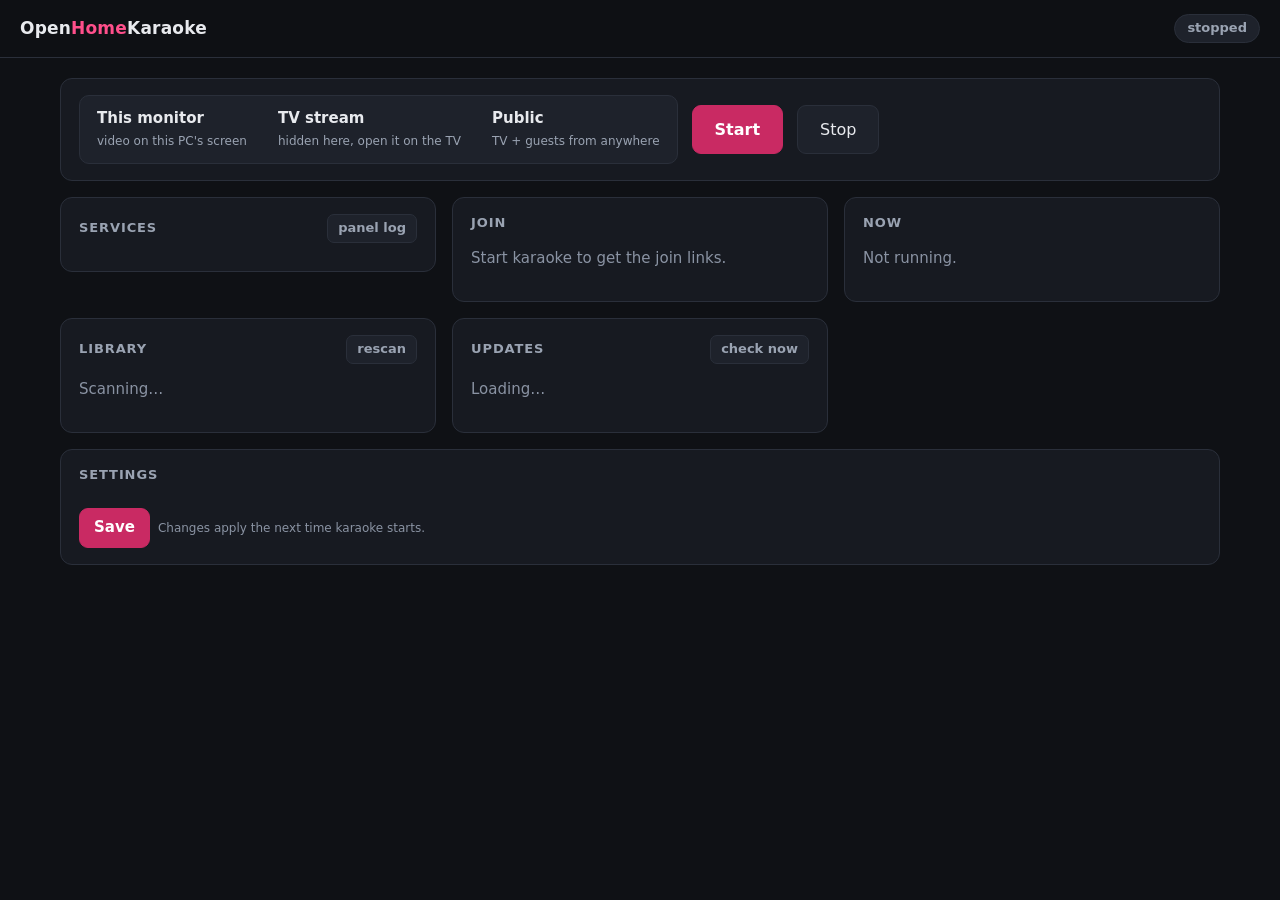
==== panel/static/index.html @ b1bbb581 "feat(panel): admin panel to start, stop and check on the karaoke A small web panel (panel/, :12345) " ====
<!doctype html>
<html lang="en">
<head>
<meta charset="utf-8">
<meta name="viewport" content="width=device-width, initial-scale=1">
<title>Karaoke Panel</title>
<style>
:root {
	--bg: #0f1115; --panel: #171a21; --panel-2: #1e222b; --line: #2a2f3a;
	--text: #e8eaee; --dim: #9aa3b2; --faint: #8a93a3;
	--accent: #ff4f8b; --accent-strong: #c92a63; --accent-2: #ffb547;
	--ok: #3ecf8e; --warn: #f5b942; --bad: #ff5d5d; --idle: #5b6472;
	--radius: 12px;
	color-scheme: dark;
}
* { box-sizing: border-box; }
html, body { margin: 0; background: var(--bg); color: var(--text);
	font: 15px/1.45 system-ui, -apple-system, "Segoe UI", Roboto, sans-serif; }
button, input, select { font: inherit; color: inherit; }
a { color: var(--accent-2); }

header { position: sticky; top: 0; z-index: 5; display: flex; align-items: center; gap: 16px;
	padding: 14px 20px; background: rgba(15,17,21,.92); backdrop-filter: blur(8px);
	border-bottom: 1px solid var(--line); flex-wrap: wrap; }
.brand { font-weight: 700; letter-spacing: .2px; font-size: 17px; }
.brand span { color: var(--accent); }
.host { color: var(--faint); font-size: 13px; }
.spacer { flex: 1; }
.mode-pill { padding: 4px 12px; border-radius: 999px; font-size: 13px; font-weight: 600;
	background: var(--panel-2); border: 1px solid var(--line); color: var(--dim); }
.mode-pill.on { color: #0f1115; background: var(--ok); border-color: var(--ok); }

main { max-width: 1200px; margin: 0 auto; padding: 20px; display: grid; gap: 16px;
	grid-template-columns: repeat(auto-fit, minmax(340px, 1fr)); align-items: start; }
.card { background: var(--panel); border: 1px solid var(--line); border-radius: var(--radius);
	padding: 16px 18px; min-width: 0; }
.card h2 { margin: 0 0 12px; font-size: 13px; text-transform: uppercase; letter-spacing: .9px;
	color: var(--dim); font-weight: 600; display: flex; align-items: center; gap: 8px; }
.card h2 .act { margin-left: auto; }
.wide { grid-column: 1 / -1; }

/* control strip */
.control { display: flex; gap: 14px; align-items: center; flex-wrap: wrap; }
.modes { display: inline-flex; background: var(--panel-2); border: 1px solid var(--line);
	border-radius: 10px; padding: 3px; gap: 3px; flex-wrap: wrap; }
.modes button { border: 0; background: transparent; padding: 9px 14px; border-radius: 8px;
	cursor: pointer; color: var(--dim); text-align: left; }
.modes button b { display: block; color: var(--text); font-weight: 600; }
.modes button small { font-size: 12px; }
.modes button.sel { background: var(--bg); box-shadow: inset 0 0 0 1px var(--accent); }
.modes button.sel b { color: var(--accent); }
.btn { border: 1px solid var(--line); background: var(--panel-2); padding: 8px 14px;
	border-radius: 9px; cursor: pointer; white-space: nowrap; }
.btn:hover { border-color: var(--faint); }
.btn:disabled { opacity: .45; cursor: default; }
.btn.primary { background: var(--accent-strong); border-color: var(--accent-strong); color: #fff; font-weight: 600; }
.btn.danger { color: var(--bad); }
.btn.small { padding: 4px 10px; font-size: 13px; border-radius: 7px; }
.big { padding: 12px 22px; font-size: 16px; }
.msg { margin-top: 12px; padding: 10px 12px; border-radius: 9px; font-size: 14px; display: none; }
.msg.show { display: block; }
.msg.err { background: rgba(255,93,93,.1); border: 1px solid rgba(255,93,93,.35); color: #ffb3b3; }
.msg.info { background: rgba(245,185,66,.08); border: 1px solid rgba(245,185,66,.3); color: #f7d898; }

/* services */
.svc { display: grid; grid-template-columns: 12px 1fr auto; gap: 4px 12px; align-items: center;
	padding: 10px 0; border-top: 1px solid var(--line); }
.svc:first-of-type { border-top: 0; padding-top: 2px; }
.dot { width: 10px; height: 10px; border-radius: 50%; background: var(--idle); }
.dot.ok { background: var(--ok); box-shadow: 0 0 0 3px rgba(62,207,142,.15); }
.dot.starting, .dot.stopping { background: var(--warn); animation: pulse 1.2s infinite; }
.dot.degraded { background: var(--warn); }
.dot.failed { background: var(--bad); }
@keyframes pulse { 50% { opacity: .35; } }
.svc .name { font-weight: 600; }
.svc .meta { grid-column: 2 / 4; color: var(--dim); font-size: 13px; }
.svc .err { grid-column: 2 / 4; color: #ffb3b3; font: 12px/1.4 ui-monospace, monospace;
	background: rgba(255,93,93,.07); padding: 6px 8px; border-radius: 6px; overflow-wrap: anywhere; }
.svc .btns { display: flex; gap: 6px; }

/* join */
.join { display: grid; grid-template-columns: repeat(auto-fill, minmax(150px, 1fr)); gap: 12px; }
.join .tile { background: var(--panel-2); border: 1px solid var(--line); border-radius: 10px;
	padding: 10px; text-align: center; }
.join img { width: 100%; max-width: 160px; background: #fff; border-radius: 6px; display: block; margin: 0 auto 8px; }
.join .lbl { font-size: 13px; color: var(--dim); }
.join .url { font: 12px ui-monospace, monospace; overflow-wrap: anywhere; }
.links { margin-top: 10px; font-size: 13px; color: var(--dim); }
.links div { overflow-wrap: anywhere; }

/* activity */
.np-title { font-size: 18px; font-weight: 600; overflow-wrap: anywhere; }
.np-user { color: var(--dim); font-size: 13px; }
.bar { height: 6px; background: var(--panel-2); border-radius: 3px; margin: 10px 0 4px; overflow: hidden; }
.bar i { display: block; height: 100%; background: linear-gradient(90deg, var(--accent), var(--accent-2)); }
.times { display: flex; justify-content: space-between; color: var(--faint); font-size: 12px; }
.queue { margin: 12px 0 0; padding: 0; list-style: none; counter-reset: q; }
.queue li { padding: 6px 0; border-top: 1px solid var(--line); display: flex; gap: 10px; font-size: 14px; }
.queue li::before { counter-increment: q; content: counter(q); color: var(--faint); width: 1.4em; text-align: right; }
.queue li span { flex: 1; overflow-wrap: anywhere; }
.queue li em { color: var(--faint); font-style: normal; font-size: 13px; }
.kv { display: grid; grid-template-columns: auto 1fr; gap: 6px 14px; margin-top: 12px; font-size: 14px; }
.kv dt { color: var(--dim); }
.kv dd { margin: 0; overflow-wrap: anywhere; }
.empty { color: var(--faint); }

/* library + updates */
.stats { display: flex; gap: 10px; flex-wrap: wrap; margin-bottom: 12px; }
.stat { background: var(--panel-2); border: 1px solid var(--line); border-radius: 10px; padding: 8px 12px; min-width: 92px; }
.stat b { display: block; font-size: 20px; }
.stat small { color: var(--dim); font-size: 12px; }
.stat.warn b { color: var(--warn); }
.row { display: flex; gap: 8px; flex-wrap: wrap; align-items: center; }
.jobstate { font-size: 12px; color: var(--dim); }
.jobstate.running { color: var(--warn); }
.jobstate.failed { color: var(--bad); }
.jobstate.done { color: var(--ok); }
details { margin-top: 10px; }
summary { cursor: pointer; color: var(--dim); font-size: 14px; }
.filelist { max-height: 260px; overflow: auto; margin: 8px 0; font: 12px/1.5 ui-monospace, monospace;
	background: var(--bg); border: 1px solid var(--line); border-radius: 8px; padding: 8px; }
.filelist label { display: flex; gap: 8px; align-items: flex-start; padding: 2px 0; overflow-wrap: anywhere; }
.commits { font-size: 13px; margin: 6px 0 0; padding-left: 18px; color: var(--dim); }
.commits code { color: var(--accent-2); }

/* settings */
form.settings { display: grid; grid-template-columns: repeat(auto-fit, minmax(230px, 1fr)); gap: 12px 16px; }
form.settings label { display: flex; flex-direction: column; gap: 5px; font-size: 13px; color: var(--dim); }
form.settings input, form.settings select { background: var(--bg); border: 1px solid var(--line);
	border-radius: 8px; padding: 8px 10px; color: var(--text); min-width: 0; }
form.settings .check { flex-direction: row; align-items: center; gap: 8px; }
.hint { color: var(--faint); font-size: 12px; }

/* logs */
#logs { position: fixed; inset: auto 0 0 0; height: 55vh; background: #0b0d10; border-top: 1px solid var(--line);
	z-index: 20; display: none; flex-direction: column; }
#logs.open { display: flex; }
#logs header { position: static; background: transparent; }
#logs pre { flex: 1; margin: 0; padding: 12px 20px; overflow: auto; font: 12px/1.5 ui-monospace, monospace;
	color: #c9d1dc; white-space: pre-wrap; overflow-wrap: anywhere; }

@media (max-width: 520px) {
	main { padding: 12px; }
	header { padding: 12px; }
	.modes { width: 100%; }
	.modes button { flex: 1; }
}
</style>
</head>
<body>
<header>
	<div class="brand">Open<span>Home</span>Karaoke</div>
	<div class="host" id="host"></div>
	<div class="spacer"></div>
	<div class="mode-pill" id="modepill">stopped</div>
</header>

<main>
	<section class="card wide">
		<div class="control">
			<div class="modes" id="modes">
				<button data-mode="monitor"><b>This monitor</b><small>video on this PC's screen</small></button>
				<button data-mode="tv"><b>TV stream</b><small>hidden here, open it on the TV</small></button>
				<button data-mode="public"><b>Public</b><small>TV + guests from anywhere</small></button>
			</div>
			<button class="btn primary big" id="start">Start</button>
			<button class="btn big" id="stop">Stop</button>
		</div>
		<div class="msg" id="ctlmsg"></div>
	</section>

	<section class="card">
		<h2>Services <button class="btn small act" data-logs="panel">panel log</button></h2>
		<div id="services"></div>
	</section>

	<section class="card">
		<h2>Join</h2>
		<div id="join"><p class="empty">Start karaoke to get the join links.</p></div>
	</section>

	<section class="card">
		<h2>Now</h2>
		<div id="activity"><p class="empty">Not running.</p></div>
	</section>

	<section class="card">
		<h2>Library <button class="btn small act" id="librefresh">rescan</button></h2>
		<div id="library"><p class="empty">Scanning…</p></div>
	</section>

	<section class="card">
		<h2>Updates <button class="btn small act" id="fetch">check now</button></h2>
		<div id="updates"><p class="empty">Loading…</p></div>
	</section>

	<section class="card wide">
		<h2>Settings</h2>
		<form class="settings" id="settings" autocomplete="off"></form>
		<div class="row" style="margin-top:12px">
			<button class="btn primary" id="savesettings">Save</button>
			<span class="hint" id="settingshint">Changes apply the next time karaoke starts.</span>
		</div>
		<div class="msg" id="setmsg"></div>
	</section>
</main>

<div id="logs">
	<header><b id="logtitle">Log</b><div class="spacer"></div>
		<button class="btn small" id="logrefresh">refresh</button>
		<button class="btn small" id="logclose">close</button></header>
	<pre id="logtext"></pre>
</div>

<script>
'use strict';
const $ = (s) => document.querySelector(s);
function h(tag, attrs, ...kids) {
	const el = document.createElement(tag);
	for (const [k, v] of Object.entries(attrs || {})) {
		if (v == null || v === false) continue;
		if (k.startsWith('on')) el.addEventListener(k.slice(2), v);
		else if (k === 'class') el.className = v;
		else el.setAttribute(k, v === true ? '' : v);
	}
	for (const kid of kids.flat()) if (kid != null && kid !== false) el.append(kid instanceof Node ? kid : String(kid));
	return el;
}
const api = (url) => fetch(url).then(r => r.json());
const post = (url, data) => fetch(url, {
	method: 'POST', headers: {'Content-Type': 'application/json'}, body: JSON.stringify(data || {}),
}).then(async r => { const j = await r.json().catch(() => ({})); if (!r.ok && !j.error) j.error = `HTTP ${r.status}`; return j; });

function dur(s) {
	if (s == null) return '';
	s = Math.max(0, Math.round(s));
	const d = Math.floor(s / 86400), hh = Math.floor(s % 86400 / 3600), m = Math.floor(s % 3600 / 60);
	return d ? `${d}d ${hh}h` : hh ? `${hh}h ${m}m` : m ? `${m}m ${s % 60}s` : `${s}s`;
}
function clock(s) { s = Math.round(s || 0); return `${Math.floor(s / 60)}:${String(s % 60).padStart(2, '0')}`; }
function say(el, text, kind) { el.textContent = text || ''; el.className = 'msg' + (text ? ` show ${kind || 'err'}` : ''); }

let selMode = null, status = null;

// ---- control strip --------------------------------------------------------------------
document.querySelectorAll('#modes button').forEach(b => b.addEventListener('click', () => {
	selMode = b.dataset.mode; paintModes();
}));
function paintModes() {
	document.querySelectorAll('#modes button').forEach(b => b.classList.toggle('sel', b.dataset.mode === selMode));
	const running = status && status.mode;
	$('#start').textContent = !running ? 'Start' : running === selMode ? 'Restart' : 'Switch';
}
$('#start').addEventListener('click', async () => {
	$('#start').disabled = true;
	say($('#ctlmsg'), status && status.mode && status.mode !== selMode ? 'Switching mode: the app restarts…' : 'Starting…', 'info');
	const r = status && status.mode === selMode ? await restartAll() : await post('/api/start', {mode: selMode});
	say($('#ctlmsg'), r.error);
	$('#start').disabled = false;
	tick();
});
async function restartAll() {
	for (const k of Object.keys(status.services))
		if (!['stopped', 'failed'].includes(status.services[k].health)) await post('/api/restart', {service: k});
	return {ok: true};
}
$('#stop').addEventListener('click', async () => {
	const r = await post('/api/stop'); say($('#ctlmsg'), r.error); tick();
});

// ---- status ---------------------------------------------------------------------------
function paintServices(svc) {
	const box = $('#services'); box.replaceChildren();
	for (const [key, s] of Object.entries(svc)) {
		const meta = [s.health, s.note, s.uptime != null && s.health === 'ok' ? `up ${dur(s.uptime)}` : null,
		              s.restarts ? `${s.restarts} restart${s.restarts > 1 ? 's' : ''}` : null].filter(Boolean).join(' · ');
		box.append(h('div', {class: 'svc'},
			h('span', {class: `dot ${s.health}`}),
			h('span', {class: 'name'}, s.label),
			h('span', {class: 'btns'},
				s.health !== 'stopped' ? h('button', {class: 'btn small', onclick: async () => {
					const r = await post('/api/restart', {service: key}); say($('#ctlmsg'), r.error); tick();
				}}, 'restart') : null,
				h('button', {class: 'btn small', 'data-logs': key}, 'log')),
			h('span', {class: 'meta'}, meta),
			s.error ? h('span', {class: 'err'}, s.error) : null));
	}
}

function paintJoin(join) {
	const box = $('#join');
	if (!join.length) { box.replaceChildren(h('p', {class: 'empty'}, 'Start karaoke to get the join links.')); return; }
	const key = JSON.stringify(join);
	if (box.dataset.key === key) return;            // don't reload QR images every tick
	box.dataset.key = key;
	box.replaceChildren(
		h('div', {class: 'join'}, join.filter(j => j.qr).map(j => h('div', {class: 'tile'},
			h('img', {src: '/api/qr?data=' + encodeURIComponent(j.url), alt: ''}),
			h('div', {class: 'lbl'}, j.label), h('div', {class: 'url'}, h('a', {href: j.url, target: '_blank', rel: 'noreferrer'}, j.url))))),
		h('div', {class: 'links'}, join.filter(j => !j.qr).map(j =>
			h('div', {}, `${j.label}: `, h('a', {href: j.url, target: '_blank', rel: 'noreferrer'}, j.url)))));
}

function paintActivity(act) {
	const box = $('#activity'), a = act.app, g = act.gpu;
	if (!a && !g) { box.replaceChildren(h('p', {class: 'empty'}, 'Not running.')); return; }
	const kids = [];
	if (a && a.now_playing) {
		const pct = a.length ? Math.min(100, 100 * (a.position || 0) / a.length) : 0;
		kids.push(h('div', {class: 'np-title'}, a.now_playing),
			h('div', {class: 'np-user'}, `sung by ${a.now_playing_user || '?'}${a.is_paused ? ' · paused' : ''}`),
			h('div', {class: 'bar'}, h('i', {style: `width:${pct}%`})),
			h('div', {class: 'times'}, h('span', {}, clock(a.position)), h('span', {}, clock(a.length))));
	} else if (a) {
		kids.push(h('div', {class: 'np-title empty'}, 'Nothing playing'));
	}
	if (a && a.queue.length)
		kids.push(h('ol', {class: 'queue'}, a.queue.slice(0, 8).map(q => h('li', {}, h('span', {}, q.title), h('em', {}, q.user)))),
			a.queue.length > 8 ? h('div', {class: 'hint'}, `+${a.queue.length - 8} more`) : null);
	const kv = [];
	if (a) kv.push(['Library', `${a.songs} songs`], ['Queue', `${a.queue.length} waiting`]);
	if (a && a.downloading) kv.push(['Downloading', `${a.downloading}`]);
	if (a && a.vocal_split_pending) kv.push(['Vocal splits queued', `${a.vocal_split_pending}`]);
	if (g) {
		const w = g.activity;
		kv.push(['GPU', [w.split && `splitting ${w.split}`, w.karaoke && `building color-wipe for ${w.karaoke}`,
			w.karaoke_waiting && `${w.karaoke_waiting} more queued`, w.asr_running && 'voice search'].filter(Boolean).join(' · ') || 'idle']);
		kv.push(['Model', `Whisper ${g.model} on ${g.device}${g.gpu_mem_mb != null ? ` · ${(g.gpu_mem_mb / 1000).toFixed(1)} GB` : ''}`]);
	}
	kids.push(h('dl', {class: 'kv'}, kv.map(([k, v]) => [h('dt', {}, k), h('dd', {}, v)])));
	box.replaceChildren(...kids);
}

const jobBtns = {};
function paintJobs(jobs) {
	for (const [name, j] of Object.entries(jobs)) {
		const el = document.getElementById('job-' + name);
		if (!el) continue;
		el.className = 'jobstate ' + j.state;
		el.textContent = {idle: '', running: 'running…', done: 'done', failed: 'failed'}[j.state];
		const b = jobBtns[name]; if (b) b.disabled = j.state === 'running';
		if (j.state !== el.dataset.prev && el.dataset.prev === 'running') { loadLibrary(); loadUpdates(); }
		el.dataset.prev = j.state;
	}
}

async function tick() {
	try { status = await api('/api/status'); } catch (e) { return; }
	$('#host').textContent = status.host;
	const pill = $('#modepill');
	pill.textContent = status.mode ? {monitor: 'on this monitor', tv: 'streaming to TV', public: 'public'}[status.mode] : 'stopped';
	pill.classList.toggle('on', !!status.mode);
	if (selMode == null) selMode = status.mode || status.last_mode;
	paintModes();
	$('#stop').disabled = !status.mode && Object.values(status.services).every(s => s.health === 'stopped');
	if (status.legacy_session) say($('#ctlmsg'), "start-karaoke.sh is running (tmux session 'OHK'). Stop it before starting from here: tmux kill-session -t OHK", 'info');
	paintServices(status.services); paintJoin(status.join); paintActivity(status.activity); paintJobs(status.jobs);
}

// ---- library --------------------------------------------------------------------------
function jobButton(name, label) {
	const b = h('button', {class: 'btn small', onclick: async () => {
		b.disabled = true;
		const r = await post('/api/jobs/' + name);
		if (r.error) alertIn($('#library'), r.error); tick();
	}}, label);
	jobBtns[name] = b;
	return [b, h('span', {class: 'jobstate', id: 'job-' + name}), h('button', {class: 'btn small', 'data-logs': 'job:' + name}, 'log')];
}
function alertIn(box, text) { const m = h('div', {class: 'msg show err'}, text); box.append(m); setTimeout(() => m.remove(), 8000); }

async function loadLibrary() {
	const L = await api('/api/library'), box = $('#library');
	if (L.error) { box.replaceChildren(h('p', {class: 'empty'}, L.error)); return; }
	const stat = (n, label, warn) => h('div', {class: 'stat' + (warn && n ? ' warn' : '')}, h('b', {}, n), h('small', {}, label));
	const kids = [h('div', {class: 'stats'},
		stat(L.songs, 'songs'), stat(L.missing_stems.length, 'no vocal stems', 1),
		stat(L.missing_colorwipe.length, 'no color-wipe', 1), stat(L.cleanable.length, `leftovers · ${L.size_mb} MB`, 1))];
	kids.push(h('div', {class: 'row'}, jobButton('presplit', 'Pre-split vocals')),
		h('div', {class: 'row', style: 'margin-top:8px'}, jobButton('gen-missing', 'Generate missing color-wipes')));
	if (L.cleanable.length) {
		const boxes = L.cleanable.map(f => h('input', {type: 'checkbox', checked: true, value: f}));
		kids.push(h('details', {open: true}, h('summary', {}, `Clean up ${L.cleanable.length} leftovers (moved to a trash folder, not deleted)`),
			h('div', {class: 'filelist'}, L.cleanable.map((f, i) => h('label', {}, boxes[i],
				h('span', {}, f, L.orphans.includes(f) ? ' — its song is gone' : ' — unfinished download')))),
			L.skipped_recent.length ? h('div', {class: 'hint'}, `${L.skipped_recent.length} recent partial files skipped (a download may still own them).`) : null,
			h('button', {class: 'btn danger small', onclick: async () => {
				const files = boxes.filter(b => b.checked).map(b => b.value);
				if (!files.length) return;
				const r = await post('/api/library/cleanup', {files});
				alertIn(box, r.error || `Moved ${r.moved.length} files to ${r.trash}`);
				setTimeout(loadLibrary, 300);
			}}, 'Move selected to trash')));
	}
	const notes = [];
	if (L.duplicates.length) notes.push(h('details', {}, h('summary', {}, `${L.duplicates.length} songs downloaded twice (.mp4 + .webm)`),
		h('div', {class: 'filelist'}, L.duplicates.map(d => h('div', {}, d.join('  |  '))))));
	if (L.hidden.length) notes.push(h('details', {}, h('summary', {}, `${L.hidden.length} song hidden from the app (name starts with ".")`),
		h('div', {class: 'filelist'}, L.hidden.map(f => h('div', {}, f)))));
	if (L.missing_stems.length) notes.push(h('details', {}, h('summary', {}, 'Songs without vocal stems'),
		h('div', {class: 'filelist'}, L.missing_stems.map(f => h('div', {}, f)))));
	kids.push(...notes);
	box.replaceChildren(...kids);
	if (status) paintJobs(status.jobs);
}
$('#librefresh').addEventListener('click', loadLibrary);

// ---- updates --------------------------------------------------------------------------
function paintUpdates(U) {
	const y = U.ytdlp, g = U.git, box = $('#updates');
	const commits = (list) => h('ul', {class: 'commits'}, list.slice(0, 8).map(c => h('li', {}, h('code', {}, c.sha), ' ', c.subject)));
	const kids = [h('dl', {class: 'kv'},
		h('dt', {}, 'yt-dlp'), h('dd', {}, `${y.version || 'missing'}${y.solver ? ` · solver ${y.solver}` : ' · NO challenge solver'}`),
		h('dt', {}, 'deno'), h('dd', {}, y.deno ? 'installed' : 'MISSING — YouTube downloads will fail'),
		h('dt', {}, 'Auto-update'), h('dd', {}, y.last_auto_update ? `last ran ${y.last_auto_update} (daily, when the app starts)` : 'never ran'))];
	kids.push(h('div', {class: 'row', style: 'margin-top:10px'}, jobButton('ytdlp-update', 'Update yt-dlp now')));
	kids.push(h('dl', {class: 'kv'},
		h('dt', {}, 'Code'), h('dd', {}, `${g.branch} · ${g.head}${g.dirty ? ' · uncommitted changes' : ''}`),
		h('dt', {}, 'Checked'), h('dd', {}, g.last_fetch ? new Date(g.last_fetch * 1000).toLocaleString() : 'never')));
	if (g.incoming.length) kids.push(h('p', {}, `${g.incoming.length} new on ${g.fork_branch}:`), commits(g.incoming),
		h('button', {class: 'btn small primary', onclick: async () => {
			const r = await post('/api/updates/pull'); alertIn(box, r.error || 'Updated. Restart karaoke to run the new code.'); loadUpdates();
		}}, 'Update code (fast-forward)'));
	else if (g.fork_branch) kids.push(h('p', {class: 'hint'}, `Up to date with ${g.fork_branch}.`));
	else kids.push(h('p', {class: 'hint'}, `Branch ${g.branch} is not on your fork, so there is nothing to pull.`));
	if (g.upstream_new.length) kids.push(h('p', {}, `${g.upstream_new.length} new upstream commits (merge these by hand):`), commits(g.upstream_new));
	box.replaceChildren(...kids);
	if (status) paintJobs(status.jobs);
}
async function loadUpdates() { paintUpdates(await api('/api/updates')); }
$('#fetch').addEventListener('click', async () => {
	$('#fetch').disabled = true; $('#fetch').textContent = 'checking…';
	paintUpdates(await post('/api/updates/fetch'));
	$('#fetch').disabled = false; $('#fetch').textContent = 'check now';
});

// ---- settings -------------------------------------------------------------------------
const FIELDS = [
	['whisper_model', 'Whisper model (voice search + lyrics alignment)', 'select'],
	['song_dir', 'Song folder', 'text'],
	['tv_quality', 'TV quality, QP 20-34 (blank = 28; higher = lighter)', 'number'],
	['tv_scale', 'TV height in px (blank = 720)', 'number'],
	['public_url', 'Public phone URL', 'text'],
	['public_tv_url', 'Public TV URL', 'text'],
	['cf_config', 'Cloudflare tunnel config', 'text'],
	['asr_port', 'Voice/GPU server port', 'number'],
];
async function loadSettings() {
	const S = await api('/api/settings'), form = $('#settings');
	form.replaceChildren(...FIELDS.map(([k, label, type]) => h('label', {}, label,
		type === 'select'
			? h('select', {name: k}, S.whisper_models.map(m => h('option', {value: m, selected: m === S[k]}, m)))
			: h('input', {name: k, type, value: S[k] ?? ''}))),
		h('label', {}, `Admin password (${S.admin_password_set ? 'set; leave blank to keep' : 'not set: required for Public'})`,
			h('input', {name: 'admin_password', type: 'password', placeholder: S.admin_password_set ? '••••••' : ''})),
		S.admin_password_set ? h('label', {class: 'check'}, h('input', {type: 'checkbox', name: 'admin_password_clear'}), 'Remove the admin password') : null);
}
$('#savesettings').addEventListener('click', async () => {
	const data = {};
	for (const el of $('#settings').elements) data[el.name] = el.type === 'checkbox' ? el.checked : el.value;
	if (!data.admin_password) delete data.admin_password;
	const r = await post('/api/settings', data);
	say($('#setmsg'), r.error || (status && status.mode ? 'Saved. Restart karaoke to apply.' : 'Saved.'), r.error ? 'err' : 'info');
	if (!r.error) loadSettings();
});

// ---- logs -----------------------------------------------------------------------------
let logUnit = null;
async function showLog(unit) {
	logUnit = unit;
	const r = await api('/api/logs?unit=' + encodeURIComponent(unit));
	$('#logtitle').textContent = r.unit;
	const pre = $('#logtext'); pre.textContent = r.text || '(empty)';
	$('#logs').classList.add('open'); pre.scrollTop = pre.scrollHeight;
}
document.addEventListener('click', (e) => { const b = e.target.closest('[data-logs]'); if (b) showLog(b.dataset.logs); });
$('#logclose').addEventListener('click', () => $('#logs').classList.remove('open'));
$('#logrefresh').addEventListener('click', () => logUnit && showLog(logUnit));

tick(); setInterval(tick, 2000);
loadLibrary(); loadUpdates(); loadSettings();
</script>
</body>
</html>
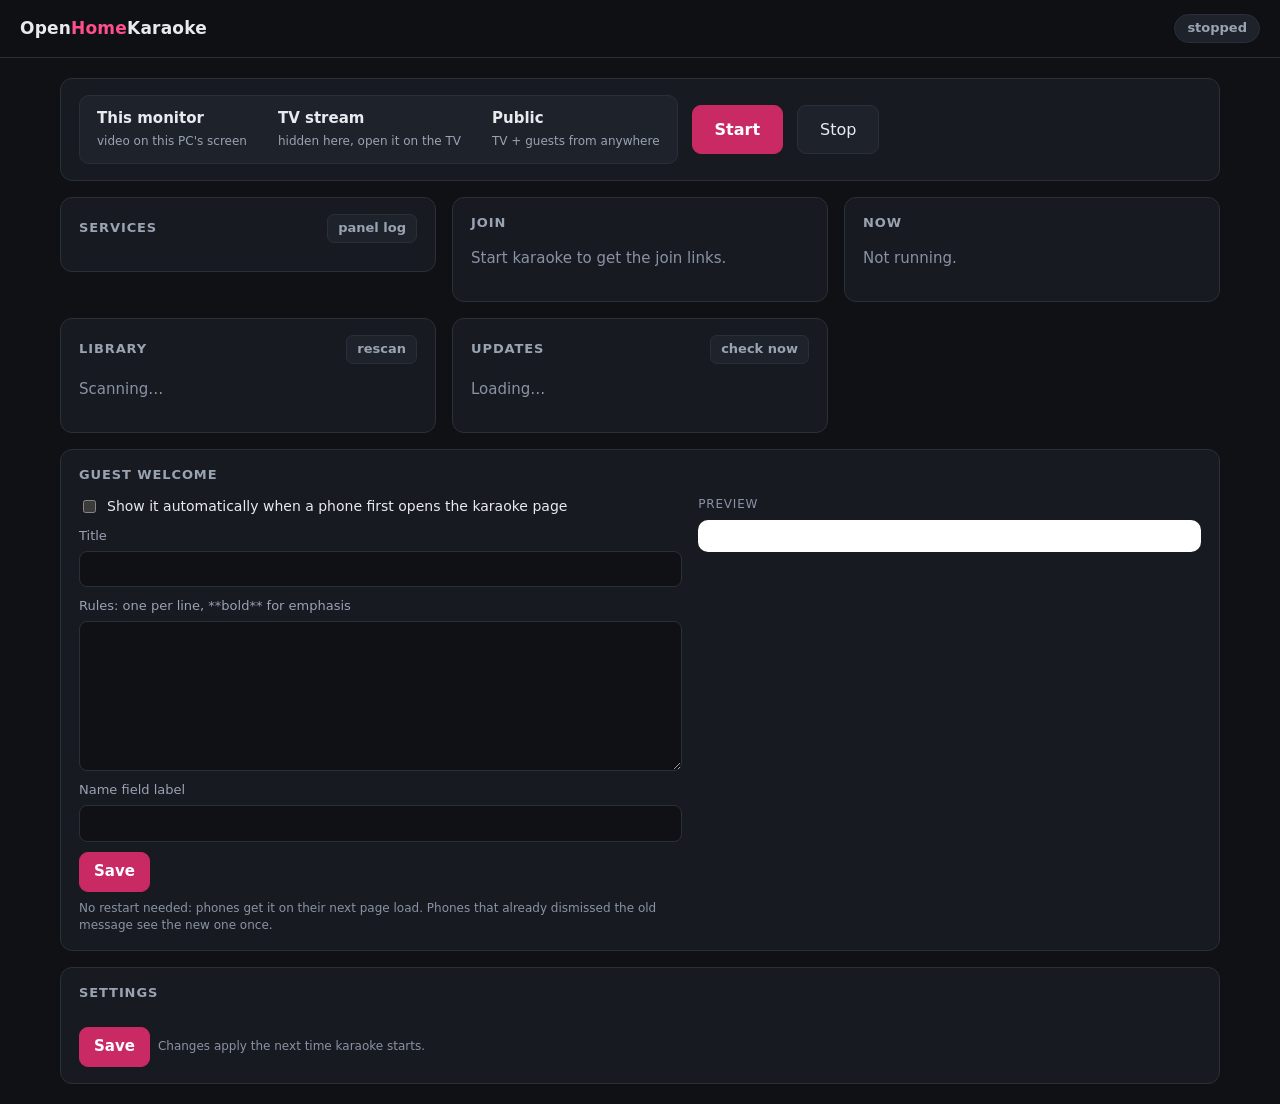
==== commit 2273f2d7: "feat(panel): guest welcome popup editable from the admin panel The phone page's first-visit popup (t" ====
--- a/panel/static/index.html
+++ b/panel/static/index.html
@@ -131,6 +131,21 @@
 form.settings .check { flex-direction: row; align-items: center; gap: 8px; }
 .hint { color: var(--faint); font-size: 12px; }
 
+/* guest welcome */
+.welcome-grid { display: grid; grid-template-columns: minmax(0, 1.2fr) minmax(0, 1fr); gap: 16px; }
+@media (max-width: 760px) { .welcome-grid { grid-template-columns: 1fr; } }
+.welcome-grid label { display: flex; flex-direction: column; gap: 5px; font-size: 13px; color: var(--dim); margin-bottom: 10px; }
+.welcome-grid label.check { flex-direction: row; align-items: center; gap: 8px; color: var(--text); font-size: 14px; }
+.welcome-grid input[type=text], .welcome-grid textarea { background: var(--bg); border: 1px solid var(--line);
+	border-radius: 8px; padding: 8px 10px; color: var(--text); font: inherit; }
+.welcome-grid textarea { min-height: 150px; resize: vertical; line-height: 1.5; }
+.preview { background: #fff; color: #222; border-radius: 10px; padding: 16px 18px; align-self: start; }
+.preview h3 { margin: 0 0 10px; text-align: center; font-size: 19px; }
+.preview ul { margin: 0 0 12px; padding-left: 1.2em; line-height: 1.5; font-size: 14px; }
+.preview .pname { font-size: 13px; color: #555; }
+.preview .pinput { border: 1px solid #ccc; border-radius: 6px; height: 30px; margin-top: 4px; }
+.preview-tag { font-size: 12px; color: var(--faint); margin: 0 0 6px; text-transform: uppercase; letter-spacing: .8px; }
+
 /* logs */
 #logs { position: fixed; inset: auto 0 0 0; height: 55vh; background: #0b0d10; border-top: 1px solid var(--line);
 	z-index: 20; display: none; flex-direction: column; }
@@ -195,6 +210,28 @@
 	</section>
 
 	<section class="card wide">
+	<h2>Guest welcome</h2>
+	<div class="welcome-grid">
+		<div>
+			<label class="check"><input type="checkbox" id="w-auto"> Show it automatically when a phone first opens the karaoke page</label>
+			<label>Title <input type="text" id="w-title" maxlength="200"></label>
+			<label>Rules: one per line, **bold** for emphasis <textarea id="w-text" maxlength="4000"></textarea></label>
+			<label>Name field label <input type="text" id="w-name" maxlength="100"></label>
+			<div class="row">
+				<button class="btn primary" id="w-save">Save</button>
+				<span class="hint">No restart needed: phones get it on their next page load. Phones that
+					already dismissed the old message see the new one once.</span>
+			</div>
+			<div class="msg" id="w-msg"></div>
+		</div>
+		<div>
+			<p class="preview-tag">Preview</p>
+			<div class="preview" id="w-preview"></div>
+		</div>
+	</div>
+</section>
+
+	<section class="card wide">
 		<h2>Settings</h2>
 		<form class="settings" id="settings" autocomplete="off"></form>
 		<div class="row" style="margin-top:12px">
@@ -204,6 +241,7 @@
 		<div class="msg" id="setmsg"></div>
 	</section>
 </main>
+
 
 <div id="logs">
 	<header><b id="logtitle">Log</b><div class="spacer"></div>
@@ -223,7 +261,7 @@
 		else if (k === 'class') el.className = v;
 		else el.setAttribute(k, v === true ? '' : v);
 	}
-	for (const kid of kids.flat()) if (kid != null && kid !== false) el.append(kid instanceof Node ? kid : String(kid));
+	for (const kid of kids.flat(Infinity)) if (kid != null && kid !== false) el.append(kid instanceof Node ? kid : String(kid));
 	return el;
 }
 const api = (url) => fetch(url).then(r => r.json());
@@ -254,16 +292,11 @@
 $('#start').addEventListener('click', async () => {
 	$('#start').disabled = true;
 	say($('#ctlmsg'), status && status.mode && status.mode !== selMode ? 'Switching mode: the app restarts…' : 'Starting…', 'info');
-	const r = status && status.mode === selMode ? await restartAll() : await post('/api/start', {mode: selMode});
+	const r = await post('/api/start', {mode: selMode});   // same mode running = restart it
 	say($('#ctlmsg'), r.error);
 	$('#start').disabled = false;
 	tick();
 });
-async function restartAll() {
-	for (const k of Object.keys(status.services))
-		if (!['stopped', 'failed'].includes(status.services[k].health)) await post('/api/restart', {service: k});
-	return {ok: true};
-}
 $('#stop').addEventListener('click', async () => {
 	const r = await post('/api/stop'); say($('#ctlmsg'), r.error); tick();
 });
@@ -417,6 +450,8 @@
 	kids.push(h('dl', {class: 'kv'},
 		h('dt', {}, 'Code'), h('dd', {}, `${g.branch} · ${g.head}${g.dirty ? ' · uncommitted changes' : ''}`),
 		h('dt', {}, 'Checked'), h('dd', {}, g.last_fetch ? new Date(g.last_fetch * 1000).toLocaleString() : 'never')));
+	if (g.fetch_errors && g.fetch_errors.length)
+		kids.push(h('div', {class: 'msg show err'}, 'Could not check: ' + g.fetch_errors.join(' · ')));
 	if (g.incoming.length) kids.push(h('p', {}, `${g.incoming.length} new on ${g.fork_branch}:`), commits(g.incoming),
 		h('button', {class: 'btn small primary', onclick: async () => {
 			const r = await post('/api/updates/pull'); alertIn(box, r.error || 'Updated. Restart karaoke to run the new code.'); loadUpdates();
@@ -464,6 +499,36 @@
 	if (!r.error) loadSettings();
 });
 
+// ---- guest welcome --------------------------------------------------------------------
+function boldLine(text) {        // same rule as app.py: escape everything, then **x** -> <b>x</b>
+	const span = h('span');
+	text.split(/(\*\*.+?\*\*)/).forEach(part =>
+		span.append(/^\*\*.+\*\*$/.test(part) ? h('b', {}, part.slice(2, -2)) : part));
+	return span;
+}
+function paintPreview() {
+	const lines = $('#w-text').value.split('\n').map(l => l.trim()).filter(Boolean);
+	$('#w-preview').replaceChildren(
+		h('h3', {}, $('#w-title').value),
+		h('ul', {}, lines.map(l => h('li', {}, boldLine(l)))),
+		h('div', {class: 'pname'}, $('#w-name').value), h('div', {class: 'pinput'}));
+}
+async function loadWelcome() {
+	const S = await api('/api/settings');
+	$('#w-auto').checked = S.welcome_enabled;
+	$('#w-title').value = S.welcome_title;
+	$('#w-text').value = S.welcome_text;
+	$('#w-name').value = S.welcome_name_label;
+	paintPreview();
+}
+['#w-title', '#w-text', '#w-name'].forEach(id => $(id).addEventListener('input', paintPreview));
+$('#w-save').addEventListener('click', async () => {
+	const r = await post('/api/settings', {
+		welcome_enabled: $('#w-auto').checked, welcome_title: $('#w-title').value,
+		welcome_text: $('#w-text').value, welcome_name_label: $('#w-name').value});
+	say($('#w-msg'), r.error || 'Saved. Phones see it on their next page load.', r.error ? 'err' : 'info');
+});
+
 // ---- logs -----------------------------------------------------------------------------
 let logUnit = null;
 async function showLog(unit) {
@@ -478,7 +543,7 @@
 $('#logrefresh').addEventListener('click', () => logUnit && showLog(logUnit));
 
 tick(); setInterval(tick, 2000);
-loadLibrary(); loadUpdates(); loadSettings();
+loadLibrary(); loadUpdates(); loadSettings(); loadWelcome();
 </script>
 </body>
 </html>
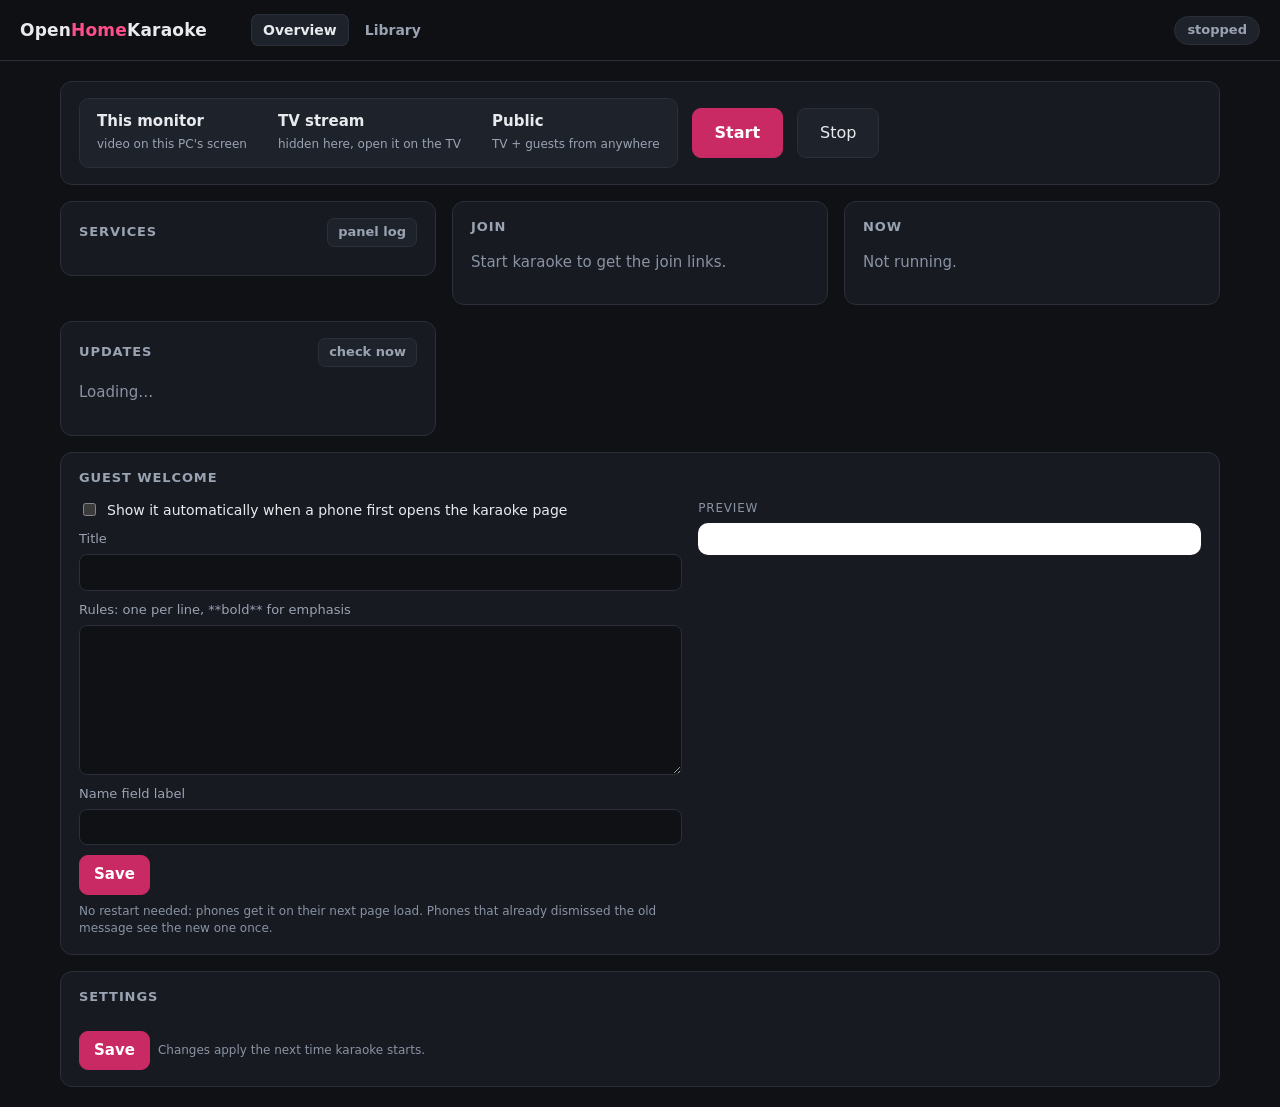
==== commit 26366088: "feat(panel): Library tab to manage songs, plus a trash you can restore from Overview / Library tabs." ====
--- a/panel/static/index.html
+++ b/panel/static/index.html
@@ -146,6 +146,38 @@
 .preview .pinput { border: 1px solid #ccc; border-radius: 6px; height: 30px; margin-top: 4px; }
 .preview-tag { font-size: 12px; color: var(--faint); margin: 0 0 6px; text-transform: uppercase; letter-spacing: .8px; }
 
+/* tabs */
+.tabs { display: inline-flex; gap: 4px; margin-left: 12px; }
+.tabs a { padding: 6px 12px; border-radius: 8px; color: var(--dim); text-decoration: none; font-weight: 600; font-size: 14px; }
+.tabs a.on { background: var(--panel-2); color: var(--text); box-shadow: inset 0 0 0 1px var(--line); }
+main[hidden] { display: none; }
+
+/* song list */
+.toolbar { display: flex; gap: 10px; flex-wrap: wrap; align-items: center; margin-bottom: 12px; }
+.toolbar input[type=search], .toolbar select { background: var(--bg); border: 1px solid var(--line); border-radius: 8px;
+	padding: 8px 10px; color: var(--text); }
+.toolbar input[type=search] { flex: 1; min-width: 200px; }
+.chips { display: flex; gap: 6px; flex-wrap: wrap; }
+.chip { border: 1px solid var(--line); background: transparent; color: var(--dim); border-radius: 999px;
+	padding: 4px 11px; font-size: 13px; cursor: pointer; }
+.chip.on { background: var(--panel-2); color: var(--text); border-color: var(--faint); }
+.chip b { color: var(--faint); font-weight: 600; margin-left: 4px; }
+.count { color: var(--faint); font-size: 13px; margin-left: auto; }
+.song { display: grid; grid-template-columns: minmax(0, 1fr) auto; gap: 4px 14px; padding: 11px 2px; border-top: 1px solid var(--line); align-items: center; }
+.song .t { font-weight: 600; overflow-wrap: anywhere; }
+.song .m { color: var(--faint); font-size: 12px; overflow-wrap: anywhere; }
+.song .badges { display: flex; gap: 5px; flex-wrap: wrap; margin-top: 4px; }
+.badge { font-size: 11.5px; padding: 1px 8px; border-radius: 999px; border: 1px solid var(--line); color: var(--dim); white-space: nowrap; }
+.badge.good { color: var(--ok); border-color: rgba(62,207,142,.35); }
+.badge.warn { color: var(--warn); border-color: rgba(245,185,66,.35); }
+.badge.hot { color: #fff; background: var(--accent-strong); border-color: var(--accent-strong); }
+.song .acts { display: flex; gap: 6px; flex-wrap: wrap; justify-content: flex-end; }
+.song input.rename { background: var(--bg); border: 1px solid var(--accent); border-radius: 7px; padding: 5px 8px;
+	color: var(--text); font: inherit; font-weight: 600; width: 100%; }
+@media (max-width: 700px) { .song { grid-template-columns: 1fr; } .song .acts { justify-content: flex-start; } }
+.batch { border-top: 1px solid var(--line); padding: 10px 0; }
+.batch:first-child { border-top: 0; }
+
 /* logs */
 #logs { position: fixed; inset: auto 0 0 0; height: 55vh; background: #0b0d10; border-top: 1px solid var(--line);
 	z-index: 20; display: none; flex-direction: column; }
@@ -166,11 +198,12 @@
 <header>
 	<div class="brand">Open<span>Home</span>Karaoke</div>
 	<div class="host" id="host"></div>
+	<nav class="tabs"><a href="#overview" data-tab="overview">Overview</a><a href="#library" data-tab="library">Library</a></nav>
 	<div class="spacer"></div>
 	<div class="mode-pill" id="modepill">stopped</div>
 </header>
 
-<main>
+<main id="tab-overview">
 	<section class="card wide">
 		<div class="control">
 			<div class="modes" id="modes">
@@ -199,10 +232,6 @@
 		<div id="activity"><p class="empty">Not running.</p></div>
 	</section>
 
-	<section class="card">
-		<h2>Library <button class="btn small act" id="librefresh">rescan</button></h2>
-		<div id="library"><p class="empty">Scanning…</p></div>
-	</section>
 
 	<section class="card">
 		<h2>Updates <button class="btn small act" id="fetch">check now</button></h2>
@@ -239,6 +268,34 @@
 			<span class="hint" id="settingshint">Changes apply the next time karaoke starts.</span>
 		</div>
 		<div class="msg" id="setmsg"></div>
+	</section>
+</main>
+
+<main id="tab-library" hidden>
+	<section class="card">
+		<h2>Maintenance <button class="btn small act" id="librefresh">rescan</button></h2>
+		<div id="library"><p class="empty">Scanning…</p></div>
+	</section>
+
+	<section class="card">
+		<h2>Trash <button class="btn small act" id="trashrefresh">refresh</button></h2>
+		<div id="trash"><p class="empty">Loading…</p></div>
+	</section>
+
+	<section class="card wide">
+		<h2>Songs <button class="btn small act" id="songsrefresh">rescan</button></h2>
+		<div class="toolbar">
+			<input type="search" id="songq" placeholder="Search title or ID" autocomplete="off">
+			<select id="songsort">
+				<option value="title">Title A-Z</option>
+				<option value="added">Recently added</option>
+				<option value="size">Largest</option>
+				<option value="duration">Longest</option>
+			</select>
+		</div>
+		<div class="toolbar"><div class="chips" id="songfilters"></div><span class="count" id="songcount"></span></div>
+		<div class="msg" id="songmsg"></div>
+		<div id="songs"><p class="empty">Loading…</p></div>
 	</section>
 </main>
 
@@ -365,7 +422,15 @@
 }
 
 const jobBtns = {};
+let splitPrev = null;
 function paintJobs(jobs) {
+	if (jobs.split) {
+		if (splitPrev === 'running' && jobs.split.state !== 'running') {
+			songMsg(jobs.split.state === 'done' ? 'Split finished.' : 'Split failed: see its log in the panel log.', jobs.split.state === 'done' ? 'info' : 'err');
+			loadSongs();
+		}
+		splitPrev = jobs.split.state;
+	}
 	for (const [name, j] of Object.entries(jobs)) {
 		const el = document.getElementById('job-' + name);
 		if (!el) continue;
@@ -407,7 +472,7 @@
 	if (L.error) { box.replaceChildren(h('p', {class: 'empty'}, L.error)); return; }
 	const stat = (n, label, warn) => h('div', {class: 'stat' + (warn && n ? ' warn' : '')}, h('b', {}, n), h('small', {}, label));
 	const kids = [h('div', {class: 'stats'},
-		stat(L.songs, 'songs'), stat(L.missing_stems.length, 'no vocal stems', 1),
+		stat(L.songs, 'songs in the app'), stat(L.missing_stems.length, 'no vocal stems', 1),
 		stat(L.missing_colorwipe.length, 'no color-wipe', 1), stat(L.cleanable.length, `leftovers · ${L.size_mb} MB`, 1))];
 	kids.push(h('div', {class: 'row'}, jobButton('presplit', 'Pre-split vocals')),
 		h('div', {class: 'row', style: 'margin-top:8px'}, jobButton('gen-missing', 'Generate missing color-wipes')));
@@ -422,7 +487,7 @@
 				if (!files.length) return;
 				const r = await post('/api/library/cleanup', {files});
 				alertIn(box, r.error || `Moved ${r.moved.length} files to ${r.trash}`);
-				setTimeout(loadLibrary, 300);
+				setTimeout(() => { loadLibrary(); loadTrash(); }, 300);
 			}}, 'Move selected to trash')));
 	}
 	const notes = [];
@@ -529,6 +594,135 @@
 	say($('#w-msg'), r.error || 'Saved. Phones see it on their next page load.', r.error ? 'err' : 'info');
 });
 
+// ---- tabs ---------------------------------------------------------------------------
+function showTab() {
+	const tab = location.hash === '#library' ? 'library' : 'overview';
+	document.querySelectorAll('[data-tab]').forEach(a => a.classList.toggle('on', a.dataset.tab === tab));
+	$('#tab-overview').hidden = tab !== 'overview';
+	$('#tab-library').hidden = tab !== 'library';
+	if (tab === 'library') { loadSongs(); loadTrash(); loadLibrary(); }
+}
+window.addEventListener('hashchange', showTab);
+
+// ---- songs ----------------------------------------------------------------------------
+let SONGS = null, songFilter = 'all';
+const FILTERS = [
+	['all', 'All', () => true],
+	['nowipe', 'No color-wipe', s => !s.colorwipe],
+	['nostems', 'No stems', s => !s.stems],
+	['mugen', 'Karaoke Mugen', s => s.colorwipe === 'karaoke-mugen'],
+	['dup', 'Downloaded twice', s => s.duplicate],
+	['hidden', 'Hidden from app', s => s.hidden],
+];
+function mmss(sec) { return sec == null ? '' : `${Math.floor(sec / 60)}:${String(sec % 60).padStart(2, '0')}`; }
+function songMsg(text, kind) { say($('#songmsg'), text, kind); if (text) setTimeout(() => say($('#songmsg'), ''), 7000); }
+
+async function loadSongs() {
+	SONGS = await api('/api/songs');
+	paintSongs();
+}
+async function songAction(url, name, extra, okText) {
+	const r = await post(url, Object.assign({name}, extra || {}));
+	songMsg(r.error || okText(r), r.error ? 'err' : 'info');
+	if (!r.error) { await loadSongs(); loadTrash(); loadLibrary(); }
+	return r;
+}
+function paintSongs() {
+	if (!SONGS) return;
+	const list = SONGS.songs, q = $('#songq').value.trim().toLowerCase();
+	$('#songfilters').replaceChildren(...FILTERS.map(([key, label, fn]) => h('button', {
+		class: 'chip' + (songFilter === key ? ' on' : ''), onclick: () => { songFilter = key; paintSongs(); }},
+		label, h('b', {}, list.filter(fn).length))));
+	const fn = FILTERS.find(f => f[0] === songFilter)[2];
+	const sort = $('#songsort').value;
+	const shown = list.filter(fn).filter(s => !q || s.title.toLowerCase().includes(q) || s.id.toLowerCase().includes(q))
+		.sort((a, b) => sort === 'title' ? a.title.localeCompare(b.title, undefined, {sensitivity: 'base'})
+			: sort === 'added' ? b.added - a.added : sort === 'size' ? b.size_mb - a.size_mb : (b.duration || 0) - (a.duration || 0));
+	$('#songcount').textContent = `${shown.length} of ${list.length}`;
+	const box = $('#songs');
+	if (!shown.length) { box.replaceChildren(h('p', {class: 'empty'}, 'No songs match.')); return; }
+	box.replaceChildren(...shown.map(songRow));
+}
+function songRow(s) {
+	const playing = SONGS.playing === s.name, queued = SONGS.queued.includes(s.name);
+	const title = h('div', {class: 't'}, s.title);
+	const meta = h('div', {class: 'm'}, [s.id, s.ext, mmss(s.duration), `${s.size_mb} MB`,
+		'added ' + new Date(s.added * 1000).toLocaleDateString()].filter(Boolean).join(' · '));
+	const badges = h('div', {class: 'badges'},
+		playing ? h('span', {class: 'badge hot'}, 'playing') : null,
+		queued ? h('span', {class: 'badge hot'}, 'queued') : null,
+		s.colorwipe === 'karaoke-mugen' ? h('span', {class: 'badge good'}, 'Karaoke Mugen wipe')
+			: s.colorwipe ? h('span', {class: 'badge good'}, 'color-wipe') : h('span', {class: 'badge warn'}, 'no color-wipe'),
+		s.stems ? h('span', {class: 'badge good'}, 'stems') : h('span', {class: 'badge warn'}, 'no stems'),
+		s.romaji ? h('span', {class: 'badge'}, 'romaji') : null,
+		s.duplicate ? h('span', {class: 'badge warn'}, 'downloaded twice') : null,
+		s.hidden ? h('span', {class: 'badge warn'}, 'hidden from app: rename to fix') : null);
+	const left = h('div', {}, title, meta, badges);
+	const locked = playing || queued;
+	const btn = (label, onclick, opts) => h('button', Object.assign({class: 'btn small', onclick}, opts || {}), label);
+
+	const del = btn('Delete', () => {
+		if (del.dataset.armed) {
+			songAction('/api/songs/delete', s.name, {}, r => `Moved ${r.moved.length} file(s) to the trash.`);
+		} else {
+			del.dataset.armed = '1'; del.textContent = 'Confirm delete'; del.classList.add('danger');
+			setTimeout(() => { delete del.dataset.armed; del.textContent = 'Delete'; del.classList.remove('danger'); }, 4000);
+		}
+	}, {disabled: locked, title: locked ? 'Playing or queued' : 'Moves the song and its files to the trash'});
+
+	const rename = btn('Rename', () => {
+		const input = h('input', {class: 'rename', value: s.title.replace(/^\.+/, '')});
+		const done = async (save) => {
+			if (save && input.value.trim() && input.value.trim() !== s.title)
+				await songAction('/api/songs/rename', s.name, {title: input.value}, r => `Renamed to ${r.name}`);
+			else paintSongs();
+		};
+		input.addEventListener('keydown', e => { if (e.key === 'Enter') done(true); if (e.key === 'Escape') done(false); });
+		input.addEventListener('blur', () => done(true));
+		title.replaceWith(input); input.focus(); input.select();
+	}, {disabled: locked});
+
+	const acts = h('div', {class: 'acts'},
+		btn('Queue', () => songAction('/api/songs/queue', s.name, {}, () => `Queued ${s.title}.`),
+			{disabled: !SONGS.app_running || queued, title: SONGS.app_running ? 'Add to the karaoke queue' : 'Karaoke is not running'}),
+		btn(s.colorwipe ? 'Rebuild wipe' : 'Make wipe', () => songAction('/api/songs/colorwipe', s.name, {},
+			() => 'Color-wipe build queued on the GPU (see Overview → Now).'),
+			{title: s.colorwipe === 'karaoke-mugen' ? 'Replaces the hand-timed Karaoke Mugen lyrics with an automatic one' : 'Real lyrics, force-aligned to the vocals'}),
+		btn(s.stems ? 'Re-split' : 'Split', () => songAction('/api/songs/split', s.name, {}, () => 'Splitting on the GPU…'),
+			{title: 'Separate vocals and music again'}),
+		rename, del);
+	return h('div', {class: 'song'}, left, acts);
+}
+$('#songq').addEventListener('input', paintSongs);
+$('#songsort').addEventListener('change', paintSongs);
+$('#songsrefresh').addEventListener('click', loadSongs);
+
+// ---- trash ----------------------------------------------------------------------------
+async function loadTrash() {
+	const T = await api('/api/trash'), box = $('#trash');
+	if (!T.batches.length) { box.replaceChildren(h('p', {class: 'empty'}, 'Empty. Deleted songs and cleaned-up files land here first.')); return; }
+	box.replaceChildren(...T.batches.map(b => {
+		const forget = h('button', {class: 'btn small danger', onclick: async () => {
+			if (!forget.dataset.armed) {
+				forget.dataset.armed = '1'; forget.textContent = 'Really delete forever';
+				setTimeout(() => { delete forget.dataset.armed; forget.textContent = 'Delete forever'; }, 4000);
+				return;
+			}
+			const r = await post('/api/trash/empty', {batch: b.id}); if (r.error) alertIn(box, r.error); loadTrash();
+		}}, 'Delete forever');
+		return h('div', {class: 'batch'},
+			h('div', {}, h('b', {}, new Date(b.when * 1000).toLocaleString()), ` · ${b.files.length} file(s) · ${b.size_mb} MB`),
+			h('details', {}, h('summary', {}, 'files'), h('div', {class: 'filelist'}, b.files.map(f => h('div', {}, f)))),
+			h('div', {class: 'row', style: 'margin-top:6px'},
+				h('button', {class: 'btn small', onclick: async () => {
+					const r = await post('/api/trash/restore', {batch: b.id});
+					alertIn(box, r.error || (r.skipped.length ? `Restored ${r.restored.length}; ${r.skipped.length} skipped (already exist)` : `Restored ${r.restored.length} file(s).`));
+					loadTrash(); loadSongs(); loadLibrary();
+				}}, 'Restore'), forget));
+	}));
+}
+$('#trashrefresh').addEventListener('click', loadTrash);
+
 // ---- logs -----------------------------------------------------------------------------
 let logUnit = null;
 async function showLog(unit) {
@@ -543,7 +737,7 @@
 $('#logrefresh').addEventListener('click', () => logUnit && showLog(logUnit));
 
 tick(); setInterval(tick, 2000);
-loadLibrary(); loadUpdates(); loadSettings(); loadWelcome();
+loadUpdates(); loadSettings(); loadWelcome(); showTab();
 </script>
 </body>
 </html>
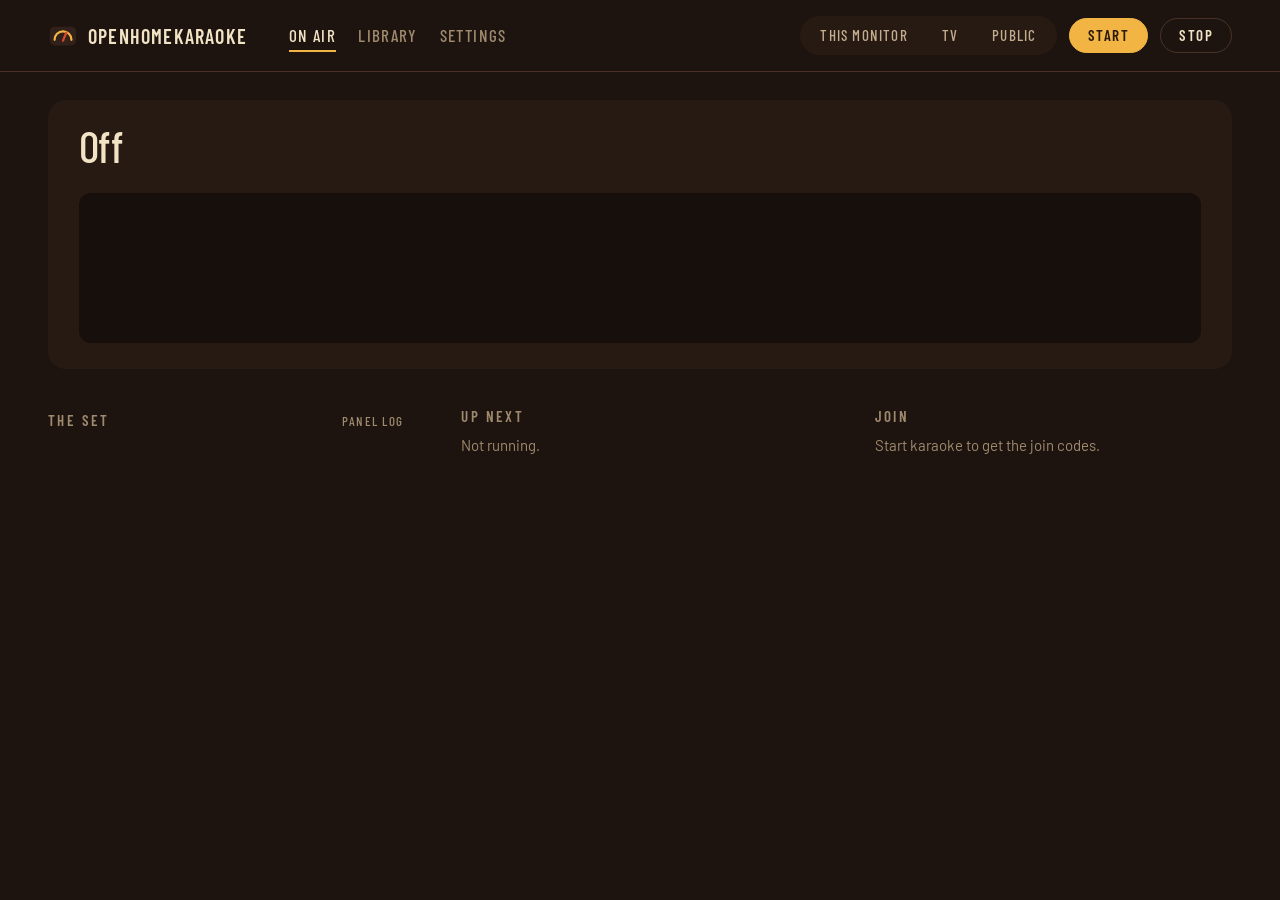
==== commit 8955f22b: "feat(design): Radio de living, one visual world for the panel and the phone site The admin panel and" ====
--- a/panel/static/index.html
+++ b/panel/static/index.html
@@ -3,307 +3,397 @@
 <head>
 <meta charset="utf-8">
 <meta name="viewport" content="width=device-width, initial-scale=1">
+<meta name="color-scheme" content="dark">
 <title>Karaoke Panel</title>
+<link rel="icon" href="data:image/svg+xml,%3Csvg xmlns='http://www.w3.org/2000/svg' viewBox='0 0 32 32'%3E%3Crect x='2' y='6' width='28' height='20' rx='5' fill='%2331211a'/%3E%3Cpath d='M7 20a9 9 0 0 1 18 0' fill='none' stroke='%23f2b544' stroke-width='2.4' stroke-linecap='round'/%3E%3Cpath d='M16 21 19.5 12.5' stroke='%23d9472f' stroke-width='2.4' stroke-linecap='round'/%3E%3C/svg%3E">
 <style>
+@font-face { font-family: Barlow; font-weight: 400; font-display: swap; src: url(/static/fonts/barlow-400.woff2) format('woff2'); }
+@font-face { font-family: Barlow; font-weight: 500; font-display: swap; src: url(/static/fonts/barlow-500.woff2) format('woff2'); }
+@font-face { font-family: Barlow; font-weight: 600; font-display: swap; src: url(/static/fonts/barlow-600.woff2) format('woff2'); }
+@font-face { font-family: 'Barlow Condensed'; font-weight: 400; font-display: swap; src: url(/static/fonts/barlowcondensed-400.woff2) format('woff2'); }
+@font-face { font-family: 'Barlow Condensed'; font-weight: 500; font-display: swap; src: url(/static/fonts/barlowcondensed-500.woff2) format('woff2'); }
+@font-face { font-family: 'Barlow Condensed'; font-weight: 600; font-display: swap; src: url(/static/fonts/barlowcondensed-600.woff2) format('woff2'); }
+
+/* Radio de living: the house's console radio, tuned to tonight. */
 :root {
-	--bg: #0f1115; --panel: #171a21; --panel-2: #1e222b; --line: #2a2f3a;
-	--text: #e8eaee; --dim: #9aa3b2; --faint: #8a93a3;
-	--accent: #ff4f8b; --accent-strong: #c92a63; --accent-2: #ffb547;
-	--ok: #3ecf8e; --warn: #f5b942; --bad: #ff5d5d; --idle: #5b6472;
-	--radius: 12px;
+	--ground: #1d1410;      /* walnut, as a flat tint */
+	--cab: #261a13;         /* the cabinet, one step up */
+	--cab-2: #31211a;       /* controls set into it */
+	--line: #4a3326;
+	--print: #f1e3c4;       /* dial print */
+	--dim: #c4ad8e;
+	--faint: #a08a6d;
+	--amber: #f2b544;       /* the backlit glass: the only light on the page */
+	--amber-ink: #2a1a0c;
+	--needle: #d9472f;
+	--eye: #6fc39f;         /* magic-eye tube: healthy */
+	--warn: #f2b544;
+	--bad: #ef6a52;
+	--sans: Barlow, 'Noto Sans', 'Noto Sans CJK JP', system-ui, sans-serif;
+	--cond: 'Barlow Condensed', Barlow, 'Noto Sans CJK JP', system-ui, sans-serif;
+	/* one type scale, in steps */
+	--t1: 13px; --t2: 15px; --t3: 17px; --t4: 20px; --t5: 26px; --t6: 34px; --t7: 44px;
+	--gut: clamp(16px, 4vw, 48px);
+	--ease: cubic-bezier(.16, 1, .3, 1);
 	color-scheme: dark;
 }
 * { box-sizing: border-box; }
-html, body { margin: 0; background: var(--bg); color: var(--text);
-	font: 15px/1.45 system-ui, -apple-system, "Segoe UI", Roboto, sans-serif; }
-button, input, select { font: inherit; color: inherit; }
-a { color: var(--accent-2); }
-
-header { position: sticky; top: 0; z-index: 5; display: flex; align-items: center; gap: 16px;
-	padding: 14px 20px; background: rgba(15,17,21,.92); backdrop-filter: blur(8px);
-	border-bottom: 1px solid var(--line); flex-wrap: wrap; }
-.brand { font-weight: 700; letter-spacing: .2px; font-size: 17px; }
-.brand span { color: var(--accent); }
-.host { color: var(--faint); font-size: 13px; }
-.spacer { flex: 1; }
-.mode-pill { padding: 4px 12px; border-radius: 999px; font-size: 13px; font-weight: 600;
-	background: var(--panel-2); border: 1px solid var(--line); color: var(--dim); }
-.mode-pill.on { color: #0f1115; background: var(--ok); border-color: var(--ok); }
-
-main { max-width: 1200px; margin: 0 auto; padding: 20px; display: grid; gap: 16px;
-	grid-template-columns: repeat(auto-fit, minmax(340px, 1fr)); align-items: start; }
-.card { background: var(--panel); border: 1px solid var(--line); border-radius: var(--radius);
-	padding: 16px 18px; min-width: 0; }
-.card h2 { margin: 0 0 12px; font-size: 13px; text-transform: uppercase; letter-spacing: .9px;
-	color: var(--dim); font-weight: 600; display: flex; align-items: center; gap: 8px; }
-.card h2 .act { margin-left: auto; }
-.wide { grid-column: 1 / -1; }
-
-/* control strip */
-.control { display: flex; gap: 14px; align-items: center; flex-wrap: wrap; }
-.modes { display: inline-flex; background: var(--panel-2); border: 1px solid var(--line);
-	border-radius: 10px; padding: 3px; gap: 3px; flex-wrap: wrap; }
-.modes button { border: 0; background: transparent; padding: 9px 14px; border-radius: 8px;
-	cursor: pointer; color: var(--dim); text-align: left; }
-.modes button b { display: block; color: var(--text); font-weight: 600; }
-.modes button small { font-size: 12px; }
-.modes button.sel { background: var(--bg); box-shadow: inset 0 0 0 1px var(--accent); }
-.modes button.sel b { color: var(--accent); }
-.btn { border: 1px solid var(--line); background: var(--panel-2); padding: 8px 14px;
-	border-radius: 9px; cursor: pointer; white-space: nowrap; }
-.btn:hover { border-color: var(--faint); }
-.btn:disabled { opacity: .45; cursor: default; }
-.btn.primary { background: var(--accent-strong); border-color: var(--accent-strong); color: #fff; font-weight: 600; }
-.btn.danger { color: var(--bad); }
-.btn.small { padding: 4px 10px; font-size: 13px; border-radius: 7px; }
-.big { padding: 12px 22px; font-size: 16px; }
-.msg { margin-top: 12px; padding: 10px 12px; border-radius: 9px; font-size: 14px; display: none; }
+html, body { margin: 0; background: var(--ground); color: var(--print); font: 400 var(--t3)/1.5 var(--sans);
+	-webkit-font-smoothing: antialiased; }
+::selection { background: var(--amber); color: var(--amber-ink); }
+* { scrollbar-color: var(--line) transparent; scrollbar-width: thin; caret-color: var(--amber); }
+::-webkit-scrollbar { height: 8px; width: 8px; }
+::-webkit-scrollbar-thumb { background: var(--line); border-radius: 8px; }
+:focus-visible { outline: 2px solid var(--amber); outline-offset: 2px; border-radius: 6px; }
+button, input, select, textarea { font: inherit; color: inherit; }
+a { color: var(--amber); text-underline-offset: 3px; }
+b, strong { font-weight: 600; }
+.num { font-variant-numeric: tabular-nums; }
+
+/* ---- top bar ---------------------------------------------------------------------- */
+.top { display: flex; align-items: center; gap: 12px 28px; flex-wrap: wrap; padding: 16px var(--gut);
+	border-bottom: 1px solid var(--line); background: var(--ground); position: sticky; top: 0; z-index: 10; }
+.brand { display: flex; align-items: center; gap: 10px; font: 600 var(--t4)/1 var(--cond); letter-spacing: .06em;
+	text-transform: uppercase; white-space: nowrap; }
+.brand svg { width: 30px; height: 30px; flex: none; }
+.brand small { font: 500 var(--t1) var(--cond); letter-spacing: .1em; color: var(--faint); margin-left: 4px; }
+.tabs { display: flex; gap: 22px; }
+.tabs a { font: 500 var(--t3)/1 var(--cond); letter-spacing: .08em; text-transform: uppercase; color: var(--faint);
+	text-decoration: none; padding: 8px 0 6px; border-bottom: 2px solid transparent; }
+.tabs a:hover { color: var(--dim); }
+.tabs a.on { color: var(--print); border-bottom-color: var(--amber); }
+.controls { margin-left: auto; display: flex; align-items: center; gap: 12px; flex-wrap: wrap; }
+.band { display: inline-flex; background: var(--cab); border-radius: 999px; padding: 4px; gap: 2px; }
+.band button { border: 0; background: transparent; color: var(--dim); cursor: pointer; border-radius: 999px;
+	padding: 8px 16px; font: 500 var(--t2)/1 var(--cond); letter-spacing: .08em; text-transform: uppercase;
+	transition: background .25s var(--ease), color .25s var(--ease); }
+.band button:hover { color: var(--print); }
+.band button.sel { background: var(--cab-2); color: var(--print); box-shadow: inset 0 0 0 1px var(--line); }
+.band button.sel.live { background: var(--amber); color: var(--amber-ink); box-shadow: none; }
+.btn { border: 1px solid var(--line); background: transparent; color: var(--print); cursor: pointer; border-radius: 999px;
+	padding: 9px 18px; font: 600 var(--t2)/1 var(--cond); letter-spacing: .1em; text-transform: uppercase;
+	white-space: nowrap; transition: background .2s, border-color .2s, color .2s; }
+.btn:hover { border-color: var(--dim); }
+.btn:disabled { opacity: .4; cursor: default; }
+.btn.primary { background: var(--amber); border-color: var(--amber); color: var(--amber-ink); }
+.btn.primary:hover { background: #f6c566; }
+.btn.danger { color: var(--bad); border-color: rgba(239,106,82,.5); }
+.btn.small { padding: 6px 12px; font-size: var(--t1); }
+.link { border: 0; background: none; padding: 4px 2px; cursor: pointer; color: var(--faint);
+	font: 500 var(--t1) var(--cond); letter-spacing: .1em; text-transform: uppercase; }
+.link:hover { color: var(--print); }
+.link:disabled { opacity: .4; cursor: default; }
+.link.danger { color: var(--bad); }
+.msg { display: none; margin: 14px var(--gut) 0; padding: 10px 14px; border-radius: 10px; font-size: var(--t2); }
 .msg.show { display: block; }
-.msg.err { background: rgba(255,93,93,.1); border: 1px solid rgba(255,93,93,.35); color: #ffb3b3; }
-.msg.info { background: rgba(245,185,66,.08); border: 1px solid rgba(245,185,66,.3); color: #f7d898; }
-
-/* services */
-.svc { display: grid; grid-template-columns: 12px 1fr auto; gap: 4px 12px; align-items: center;
-	padding: 10px 0; border-top: 1px solid var(--line); }
-.svc:first-of-type { border-top: 0; padding-top: 2px; }
-.dot { width: 10px; height: 10px; border-radius: 50%; background: var(--idle); }
-.dot.ok { background: var(--ok); box-shadow: 0 0 0 3px rgba(62,207,142,.15); }
-.dot.starting, .dot.stopping { background: var(--warn); animation: pulse 1.2s infinite; }
-.dot.degraded { background: var(--warn); }
-.dot.failed { background: var(--bad); }
-@keyframes pulse { 50% { opacity: .35; } }
-.svc .name { font-weight: 600; }
-.svc .meta { grid-column: 2 / 4; color: var(--dim); font-size: 13px; }
-.svc .err { grid-column: 2 / 4; color: #ffb3b3; font: 12px/1.4 ui-monospace, monospace;
-	background: rgba(255,93,93,.07); padding: 6px 8px; border-radius: 6px; overflow-wrap: anywhere; }
-.svc .btns { display: flex; gap: 6px; }
-
-/* join */
-.join { display: grid; grid-template-columns: repeat(auto-fill, minmax(150px, 1fr)); gap: 12px; }
-.join .tile { background: var(--panel-2); border: 1px solid var(--line); border-radius: 10px;
-	padding: 10px; text-align: center; }
-.join img { width: 100%; max-width: 160px; background: #fff; border-radius: 6px; display: block; margin: 0 auto 8px; }
-.join .lbl { font-size: 13px; color: var(--dim); }
-.join .url { font: 12px ui-monospace, monospace; overflow-wrap: anywhere; }
-.links { margin-top: 10px; font-size: 13px; color: var(--dim); }
-.links div { overflow-wrap: anywhere; }
-
-/* activity */
-.np-title { font-size: 18px; font-weight: 600; overflow-wrap: anywhere; }
-.np-user { color: var(--dim); font-size: 13px; }
-.bar { height: 6px; background: var(--panel-2); border-radius: 3px; margin: 10px 0 4px; overflow: hidden; }
-.bar i { display: block; height: 100%; background: linear-gradient(90deg, var(--accent), var(--accent-2)); }
-.times { display: flex; justify-content: space-between; color: var(--faint); font-size: 12px; }
-.queue { margin: 12px 0 0; padding: 0; list-style: none; counter-reset: q; }
-.queue li { padding: 6px 0; border-top: 1px solid var(--line); display: flex; gap: 10px; font-size: 14px; }
-.queue li::before { counter-increment: q; content: counter(q); color: var(--faint); width: 1.4em; text-align: right; }
-.queue li span { flex: 1; overflow-wrap: anywhere; }
-.queue li em { color: var(--faint); font-style: normal; font-size: 13px; }
-.kv { display: grid; grid-template-columns: auto 1fr; gap: 6px 14px; margin-top: 12px; font-size: 14px; }
-.kv dt { color: var(--dim); }
-.kv dd { margin: 0; overflow-wrap: anywhere; }
-.empty { color: var(--faint); }
-
-/* library + updates */
-.stats { display: flex; gap: 10px; flex-wrap: wrap; margin-bottom: 12px; }
-.stat { background: var(--panel-2); border: 1px solid var(--line); border-radius: 10px; padding: 8px 12px; min-width: 92px; }
-.stat b { display: block; font-size: 20px; }
-.stat small { color: var(--dim); font-size: 12px; }
+.msg.err { background: rgba(239,106,82,.12); color: #ffc4b8; }
+.msg.info { background: rgba(242,181,68,.10); color: #f6d896; }
+main { padding-bottom: 64px; }
+main[hidden] { display: none; }
+
+/* ---- the dial --------------------------------------------------------------------- */
+.dial { margin: 28px var(--gut) 0; padding: 24px clamp(16px, 2.4vw, 32px) 26px; border-radius: 18px; background: var(--cab); }
+.dial-head { display: flex; justify-content: space-between; align-items: flex-end; gap: 16px 24px; flex-wrap: wrap; margin-bottom: 18px; }
+.now-title { font: 500 var(--t7)/1.02 var(--cond); letter-spacing: -.005em; margin: 0; overflow-wrap: anywhere; text-wrap: balance; }
+.now-sub { font: 500 var(--t4)/1.3 var(--sans); color: var(--dim); margin-top: 6px; }
+.now-sub b { font-weight: 600; }
+.now-clock { font: 500 var(--t5)/1 var(--cond); color: var(--amber); letter-spacing: .04em; white-space: nowrap; }
+.now-clock small { display: block; font: 500 var(--t1)/1.4 var(--cond); color: var(--faint); letter-spacing: .12em;
+	text-transform: uppercase; text-align: right; }
+.glass { position: relative; border-radius: 12px; overflow-x: auto; overflow-y: hidden; height: 150px;
+	background: #170f0b; transition: background 1.6s var(--ease); overscroll-behavior-x: contain; }
+.glass.lit { background: radial-gradient(130% 160% at 35% 125%, #6a4512 0%, #3d2711 42%, #1f150d 100%); }
+.track { position: relative; height: 100%; min-width: 100%; }
+.scale { position: absolute; inset: 14px 0 auto 0; height: 26px;
+	background:
+		repeating-linear-gradient(90deg, rgba(241,227,196,.75) 0 2px, transparent 2px var(--min)),
+		repeating-linear-gradient(90deg, rgba(241,227,196,.32) 0 1px, transparent 1px calc(var(--min) / 4));
+	background-size: 100% 26px, 100% 14px; background-repeat: no-repeat; opacity: .35; transition: opacity 1.6s var(--ease); }
+.glass.lit .scale { opacity: 1; }
+.lbl { position: absolute; top: 44px; transform: translateX(-50%); font: 500 var(--t1)/1 var(--cond); letter-spacing: .08em;
+	color: rgba(241,227,196,.72); white-space: nowrap; }
+.lbl.hour { color: var(--print); font-weight: 600; }
+.lit-span { position: absolute; left: 0; top: 14px; height: 26px; background: linear-gradient(90deg, rgba(242,181,68,0), rgba(242,181,68,.28)); }
+.seg { position: absolute; bottom: 18px; height: 42px; padding: 0 10px; border-left: 2px solid currentColor;
+	display: flex; flex-direction: column; justify-content: flex-end; overflow: hidden; }
+.seg::after { content: ""; position: absolute; left: 0; right: 4px; bottom: 0; height: 4px; border-radius: 0 3px 3px 0; background: currentColor; opacity: .55; }
+.seg b, .seg span { text-shadow: 0 1px 2px rgba(0,0,0,.6); }
+.seg b { font: 600 var(--t2)/1.15 var(--cond); letter-spacing: .04em; text-transform: uppercase; white-space: nowrap; overflow: hidden; text-overflow: ellipsis; }
+.seg span { font: 400 var(--t1)/1.2 var(--sans); color: var(--print); white-space: nowrap; overflow: hidden; text-overflow: ellipsis; margin-bottom: 8px; opacity: .85; }
+.seg.past { opacity: .5; }
+.needle { position: absolute; top: 8px; bottom: 8px; width: 3px; margin-left: -1px; border-radius: 2px; background: var(--needle);
+	transition: left .5s linear; }
+.glass-empty { position: absolute; inset: 0; display: grid; place-items: center; text-align: center; padding: 0 24px;
+	font: 500 var(--t3) var(--cond); letter-spacing: .08em; text-transform: uppercase; color: var(--faint); }
+
+/* ---- bands under the dial ---------------------------------------------------------- */
+.bands { display: grid; grid-template-columns: repeat(auto-fit, minmax(300px, 1fr)); gap: 40px 56px; margin: 40px var(--gut) 0; }
+.band-h { display: flex; align-items: baseline; gap: 12px; margin: 0 0 10px; font: 600 var(--t2)/1 var(--cond);
+	letter-spacing: .16em; text-transform: uppercase; color: var(--faint); }
+.band-h .link { margin-left: auto; }
+.row { display: grid; grid-template-columns: 28px minmax(0, 1fr) auto; align-items: center; gap: 2px 10px;
+	padding: 12px 0; border-top: 1px solid var(--line); }
+.row .name { font: 500 var(--t3)/1.3 var(--sans); }
+.row .meta { grid-column: 2 / 4; font-size: var(--t2); color: var(--dim); }
+.row .err { grid-column: 2 / 4; font: 400 var(--t1)/1.45 ui-monospace, monospace; color: #ffc4b8; overflow-wrap: anywhere; }
+.row .acts { display: flex; gap: 6px; }
+.eye { width: 18px; height: 18px; border-radius: 50%; background: radial-gradient(circle, #3a2b20 0 35%, #22180f 80%); }
+.eye.ok { background: radial-gradient(circle, #d9fbe9 0 16%, var(--eye) 42%, #1d4a37 78%); }
+.eye.starting, .eye.stopping { background: radial-gradient(circle, #fff1c9 0 16%, var(--warn) 42%, #5a3b0c 78%); animation: warm 1.6s ease-in-out infinite; }
+.eye.degraded { background: radial-gradient(circle, #fff1c9 0 16%, var(--warn) 42%, #5a3b0c 78%); }
+.eye.failed { background: radial-gradient(circle, #ffd9d0 0 16%, var(--bad) 42%, #5a1a10 78%); }
+@keyframes warm { 50% { opacity: .45; } }
+.gpu { margin: 12px 0 0; font-size: var(--t2); color: var(--dim); }
+.gpu b { color: var(--print); font-weight: 500; }
+.q { display: grid; grid-template-columns: 28px minmax(0, 1fr) auto; gap: 10px; align-items: baseline; padding: 11px 0; border-top: 1px solid var(--line); }
+.q .n { font: 500 var(--t2) var(--cond); color: var(--faint); }
+.q .t { font: 500 var(--t3)/1.3 var(--sans); overflow-wrap: anywhere; }
+.q .who { font: 600 var(--t2) var(--cond); letter-spacing: .06em; text-transform: uppercase; white-space: nowrap; }
+.q.more { color: var(--faint); font-size: var(--t2); }
+.empty { color: var(--faint); font-size: var(--t2); margin: 10px 0; }
+.codes { display: grid; grid-template-columns: repeat(auto-fill, minmax(138px, 1fr)); gap: 14px; }
+.code { background: var(--cab); border-radius: 14px; padding: 14px 12px 12px; text-align: center; }
+.code .qr { background: var(--print); border-radius: 8px; padding: 8px; width: 100%; max-width: 132px; margin: 0 auto 10px; }
+.code .qr img { display: block; width: 100%; mix-blend-mode: multiply; }
+.code b { display: block; font: 600 var(--t2)/1.2 var(--cond); letter-spacing: .08em; text-transform: uppercase; }
+.code a { font: 500 var(--t1)/1.3 var(--sans); overflow-wrap: anywhere; }
+.code .hint { margin-top: 4px; }
+.more-links { margin-top: 12px; font-size: var(--t2); color: var(--dim); }
+.more-links div { overflow-wrap: anywhere; padding: 3px 0; }
+
+/* ---- generic band content (library, settings) ---------------------------------------- */
+.sheet { margin: 32px var(--gut) 0; }
+.sheet + .sheet { margin-top: 48px; }
+.sheet-h { display: flex; align-items: baseline; gap: 14px; flex-wrap: wrap; margin: 0 0 6px; font: 500 var(--t6)/1.1 var(--cond); letter-spacing: .01em; }
+.sheet-h .link, .sheet-h .btn { margin-left: auto; }
+.sheet-p { color: var(--dim); font-size: var(--t2); margin: 0 0 18px; max-width: 68ch; }
+.split { display: grid; grid-template-columns: repeat(auto-fit, minmax(320px, 1fr)); gap: 40px 56px; }
+.stats { display: flex; gap: 28px; flex-wrap: wrap; margin: 4px 0 18px; }
+.stat b { display: block; font: 500 var(--t6)/1 var(--cond); }
+.stat small { font: 500 var(--t1) var(--cond); letter-spacing: .1em; text-transform: uppercase; color: var(--faint); }
 .stat.warn b { color: var(--warn); }
-.row { display: flex; gap: 8px; flex-wrap: wrap; align-items: center; }
-.jobstate { font-size: 12px; color: var(--dim); }
+.jobs { display: grid; gap: 10px; }
+.job { display: flex; align-items: center; gap: 10px; flex-wrap: wrap; }
+.jobstate { font: 600 var(--t1) var(--cond); letter-spacing: .1em; text-transform: uppercase; color: var(--faint); }
 .jobstate.running { color: var(--warn); }
 .jobstate.failed { color: var(--bad); }
-.jobstate.done { color: var(--ok); }
-details { margin-top: 10px; }
-summary { cursor: pointer; color: var(--dim); font-size: 14px; }
-.filelist { max-height: 260px; overflow: auto; margin: 8px 0; font: 12px/1.5 ui-monospace, monospace;
-	background: var(--bg); border: 1px solid var(--line); border-radius: 8px; padding: 8px; }
+.jobstate.done { color: var(--eye); }
+details { margin-top: 14px; }
+summary { cursor: pointer; color: var(--dim); font-size: var(--t2); }
+summary:hover { color: var(--print); }
+.filelist { max-height: 260px; overflow: auto; margin: 8px 0; font: 400 var(--t1)/1.6 var(--sans); background: var(--cab);
+	border-radius: 10px; padding: 10px 12px; }
 .filelist label { display: flex; gap: 8px; align-items: flex-start; padding: 2px 0; overflow-wrap: anywhere; }
-.commits { font-size: 13px; margin: 6px 0 0; padding-left: 18px; color: var(--dim); }
-.commits code { color: var(--accent-2); }
+input[type=checkbox] { accent-color: var(--amber); width: 16px; height: 16px; }
+.batch { padding: 14px 0; border-top: 1px solid var(--line); }
+.batch .t { font: 500 var(--t3) var(--sans); }
+.batch .meta { color: var(--dim); font-size: var(--t2); }
+.inline { display: flex; gap: 8px; flex-wrap: wrap; align-items: center; margin-top: 8px; }
+.kv { display: grid; grid-template-columns: max-content 1fr; gap: 6px 18px; margin: 0; font-size: var(--t2); }
+.kv dt { color: var(--faint); font: 500 var(--t2) var(--cond); letter-spacing: .08em; text-transform: uppercase; }
+.kv dd { margin: 0; overflow-wrap: anywhere; }
+.commits { font-size: var(--t2); margin: 6px 0 10px; padding-left: 18px; color: var(--dim); }
+.commits code { color: var(--amber); font-size: var(--t1); }
+.hint { color: var(--faint); font-size: var(--t1); }
+
+/* songs */
+.toolbar { display: flex; gap: 10px; flex-wrap: wrap; align-items: center; margin-bottom: 12px; }
+.field, .toolbar input[type=search], .toolbar select, form.settings input, form.settings select, .welcome input[type=text], .welcome textarea {
+	background: var(--cab-2); border: 1px solid transparent; border-radius: 10px; padding: 10px 12px; color: var(--print); font-size: var(--t3); }
+.toolbar input[type=search]:focus, form.settings input:focus, .welcome input:focus, .welcome textarea:focus { border-color: var(--amber); outline: none; }
+::placeholder { color: var(--faint); }
+.toolbar input[type=search] { flex: 1; min-width: 220px; }
+.chips { display: flex; gap: 6px; flex-wrap: wrap; }
+.chip { border: 0; background: var(--cab); color: var(--dim); border-radius: 999px; padding: 7px 13px;
+	font: 500 var(--t2)/1 var(--cond); letter-spacing: .06em; text-transform: uppercase; cursor: pointer; }
+.chip:hover { color: var(--print); }
+.chip.on { background: var(--cab-2); color: var(--print); box-shadow: inset 0 0 0 1px var(--amber); }
+.chip b { color: var(--faint); font-weight: 500; margin-left: 5px; }
+.count { color: var(--faint); font: 500 var(--t2) var(--cond); letter-spacing: .06em; margin-left: auto; }
+.song { display: grid; grid-template-columns: minmax(0, 1fr) auto; gap: 6px 18px; align-items: center; padding: 13px 0; border-top: 1px solid var(--line); }
+.song .t { font: 500 var(--t4)/1.25 var(--cond); letter-spacing: .01em; overflow-wrap: anywhere; }
+.song .m { color: var(--faint); font-size: var(--t1); overflow-wrap: anywhere; margin-top: 2px; }
+.song .badges { display: flex; gap: 4px 14px; flex-wrap: wrap; margin-top: 6px; }
+.badge { display: inline-flex; align-items: center; gap: 6px; font: 600 var(--t1)/1 var(--cond); letter-spacing: .08em;
+	text-transform: uppercase; color: var(--dim); white-space: nowrap; }
+.badge::before { content: ""; width: 7px; height: 7px; border-radius: 50%; background: currentColor; }
+.badge.good { color: var(--eye); }
+.badge.warn { color: var(--warn); }
+.badge.hot { color: var(--needle); }
+.song .acts { display: flex; gap: 2px 14px; flex-wrap: wrap; justify-content: flex-end; }
+.song input.rename { background: var(--cab-2); border: 1px solid var(--amber); border-radius: 8px; padding: 6px 10px;
+	color: var(--print); font: 500 var(--t4) var(--cond); width: 100%; }
 
 /* settings */
-form.settings { display: grid; grid-template-columns: repeat(auto-fit, minmax(230px, 1fr)); gap: 12px 16px; }
-form.settings label { display: flex; flex-direction: column; gap: 5px; font-size: 13px; color: var(--dim); }
-form.settings input, form.settings select { background: var(--bg); border: 1px solid var(--line);
-	border-radius: 8px; padding: 8px 10px; color: var(--text); min-width: 0; }
-form.settings .check { flex-direction: row; align-items: center; gap: 8px; }
-.hint { color: var(--faint); font-size: 12px; }
-
-/* guest welcome */
-.welcome-grid { display: grid; grid-template-columns: minmax(0, 1.2fr) minmax(0, 1fr); gap: 16px; }
-@media (max-width: 760px) { .welcome-grid { grid-template-columns: 1fr; } }
-.welcome-grid label { display: flex; flex-direction: column; gap: 5px; font-size: 13px; color: var(--dim); margin-bottom: 10px; }
-.welcome-grid label.check { flex-direction: row; align-items: center; gap: 8px; color: var(--text); font-size: 14px; }
-.welcome-grid input[type=text], .welcome-grid textarea { background: var(--bg); border: 1px solid var(--line);
-	border-radius: 8px; padding: 8px 10px; color: var(--text); font: inherit; }
-.welcome-grid textarea { min-height: 150px; resize: vertical; line-height: 1.5; }
-.preview { background: #fff; color: #222; border-radius: 10px; padding: 16px 18px; align-self: start; }
-.preview h3 { margin: 0 0 10px; text-align: center; font-size: 19px; }
-.preview ul { margin: 0 0 12px; padding-left: 1.2em; line-height: 1.5; font-size: 14px; }
-.preview .pname { font-size: 13px; color: #555; }
-.preview .pinput { border: 1px solid #ccc; border-radius: 6px; height: 30px; margin-top: 4px; }
-.preview-tag { font-size: 12px; color: var(--faint); margin: 0 0 6px; text-transform: uppercase; letter-spacing: .8px; }
-
-/* tabs */
-.tabs { display: inline-flex; gap: 4px; margin-left: 12px; }
-.tabs a { padding: 6px 12px; border-radius: 8px; color: var(--dim); text-decoration: none; font-weight: 600; font-size: 14px; }
-.tabs a.on { background: var(--panel-2); color: var(--text); box-shadow: inset 0 0 0 1px var(--line); }
-main[hidden] { display: none; }
-
-/* song list */
-.toolbar { display: flex; gap: 10px; flex-wrap: wrap; align-items: center; margin-bottom: 12px; }
-.toolbar input[type=search], .toolbar select { background: var(--bg); border: 1px solid var(--line); border-radius: 8px;
-	padding: 8px 10px; color: var(--text); }
-.toolbar input[type=search] { flex: 1; min-width: 200px; }
-.chips { display: flex; gap: 6px; flex-wrap: wrap; }
-.chip { border: 1px solid var(--line); background: transparent; color: var(--dim); border-radius: 999px;
-	padding: 4px 11px; font-size: 13px; cursor: pointer; }
-.chip.on { background: var(--panel-2); color: var(--text); border-color: var(--faint); }
-.chip b { color: var(--faint); font-weight: 600; margin-left: 4px; }
-.count { color: var(--faint); font-size: 13px; margin-left: auto; }
-.song { display: grid; grid-template-columns: minmax(0, 1fr) auto; gap: 4px 14px; padding: 11px 2px; border-top: 1px solid var(--line); align-items: center; }
-.song .t { font-weight: 600; overflow-wrap: anywhere; }
-.song .m { color: var(--faint); font-size: 12px; overflow-wrap: anywhere; }
-.song .badges { display: flex; gap: 5px; flex-wrap: wrap; margin-top: 4px; }
-.badge { font-size: 11.5px; padding: 1px 8px; border-radius: 999px; border: 1px solid var(--line); color: var(--dim); white-space: nowrap; }
-.badge.good { color: var(--ok); border-color: rgba(62,207,142,.35); }
-.badge.warn { color: var(--warn); border-color: rgba(245,185,66,.35); }
-.badge.hot { color: #fff; background: var(--accent-strong); border-color: var(--accent-strong); }
-.song .acts { display: flex; gap: 6px; flex-wrap: wrap; justify-content: flex-end; }
-.song input.rename { background: var(--bg); border: 1px solid var(--accent); border-radius: 7px; padding: 5px 8px;
-	color: var(--text); font: inherit; font-weight: 600; width: 100%; }
-@media (max-width: 700px) { .song { grid-template-columns: 1fr; } .song .acts { justify-content: flex-start; } }
-.batch { border-top: 1px solid var(--line); padding: 10px 0; }
-.batch:first-child { border-top: 0; }
-
-/* logs */
-#logs { position: fixed; inset: auto 0 0 0; height: 55vh; background: #0b0d10; border-top: 1px solid var(--line);
+form.settings { display: grid; grid-template-columns: repeat(auto-fit, minmax(240px, 1fr)); gap: 16px 22px; }
+form.settings input, form.settings select, .welcome input[type=text], .welcome textarea {
+	font: 400 var(--t3)/1.4 var(--sans); letter-spacing: 0; text-transform: none; }
+form.settings label, .welcome label { display: flex; flex-direction: column; gap: 6px; font: 500 var(--t2) var(--cond);
+	letter-spacing: .06em; text-transform: uppercase; color: var(--faint); }
+form.settings label.check, .welcome label.check { flex-direction: row; align-items: center; gap: 10px; text-transform: none;
+	letter-spacing: 0; font: 400 var(--t3) var(--sans); color: var(--print); }
+form.settings select { appearance: none; background-image: linear-gradient(45deg, transparent 50%, var(--dim) 50%), linear-gradient(135deg, var(--dim) 50%, transparent 50%);
+	background-position: calc(100% - 18px) 50%, calc(100% - 13px) 50%; background-size: 5px 5px; background-repeat: no-repeat; }
+.welcome { display: grid; grid-template-columns: minmax(0, 1.2fr) minmax(0, 1fr); gap: 32px; }
+.welcome > div > label { margin-bottom: 14px; }
+.welcome textarea { min-height: 170px; resize: vertical; line-height: 1.5; font: 400 var(--t3)/1.5 var(--sans); }
+.preview-wrap { align-self: start; }
+.preview { background: var(--cab); border-radius: 18px; padding: 22px 22px 18px; }
+.preview h3 { margin: 0 0 12px; text-align: center; font: 600 var(--t5)/1.15 var(--cond); }
+.preview ul { margin: 0 0 14px; padding-left: 1.1em; line-height: 1.5; font-size: var(--t3); }
+.preview li::marker { color: var(--amber); }
+.preview .pname { font: 500 var(--t2) var(--cond); letter-spacing: .06em; text-transform: uppercase; color: var(--faint); }
+.preview .pinput { background: var(--cab-2); border-radius: 10px; height: 40px; margin-top: 6px; }
+.preview .pok { margin: 14px auto 0; width: 120px; padding: 10px 0; border-radius: 999px; background: var(--amber); color: var(--amber-ink);
+	text-align: center; font: 600 var(--t2)/1 var(--cond); letter-spacing: .1em; }
+.preview-tag { font: 500 var(--t1) var(--cond); color: var(--faint); margin: 0 0 8px; letter-spacing: .12em; text-transform: uppercase; }
+
+/* logs drawer */
+#logs { position: fixed; inset: auto 0 0 0; height: 55vh; background: #140d0a; border-top: 1px solid var(--line);
 	z-index: 20; display: none; flex-direction: column; }
 #logs.open { display: flex; }
-#logs header { position: static; background: transparent; }
-#logs pre { flex: 1; margin: 0; padding: 12px 20px; overflow: auto; font: 12px/1.5 ui-monospace, monospace;
-	color: #c9d1dc; white-space: pre-wrap; overflow-wrap: anywhere; }
-
-@media (max-width: 520px) {
-	main { padding: 12px; }
-	header { padding: 12px; }
-	.modes { width: 100%; }
-	.modes button { flex: 1; }
+#logs .bar { display: flex; align-items: center; gap: 10px; padding: 12px var(--gut); border-bottom: 1px solid var(--line); }
+#logs .bar b { font: 600 var(--t3) var(--cond); letter-spacing: .06em; }
+#logs .bar .sp { flex: 1; }
+#logs pre { flex: 1; margin: 0; padding: 14px var(--gut); overflow: auto; font: 400 var(--t1)/1.6 ui-monospace, monospace;
+	color: #e3d4b8; white-space: pre-wrap; overflow-wrap: anywhere; }
+
+@media (max-width: 760px) {
+	.welcome { grid-template-columns: 1fr; }
+	.controls { margin-left: 0; width: 100%; }
+	.band { flex: 1 1 100%; } .band button { flex: 1; padding: 11px 6px; white-space: nowrap; }
+	.controls .btn { flex: 1; padding: 12px; }
+	.now-title { font-size: var(--t6); }
+	.song { grid-template-columns: 1fr; } .song .acts { justify-content: flex-start; }
+	.glass { height: 140px; }
+}
+@media (prefers-reduced-motion: reduce) {
+	*, *::before, *::after { transition-duration: 0s !important; animation: none !important; }
 }
 </style>
 </head>
 <body>
-<header>
-	<div class="brand">Open<span>Home</span>Karaoke</div>
-	<div class="host" id="host"></div>
-	<nav class="tabs"><a href="#overview" data-tab="overview">Overview</a><a href="#library" data-tab="library">Library</a></nav>
-	<div class="spacer"></div>
-	<div class="mode-pill" id="modepill">stopped</div>
+<header class="top">
+	<div class="brand">
+		<svg viewBox="0 0 32 32" aria-hidden="true"><rect x="2" y="6" width="28" height="20" rx="5" fill="#31211a"/><path d="M7 20a9 9 0 0 1 18 0" fill="none" stroke="#f2b544" stroke-width="2.4" stroke-linecap="round"/><path d="M16 21 19.5 12.5" stroke="#d9472f" stroke-width="2.4" stroke-linecap="round"/></svg>
+		OpenHomeKaraoke <small id="host"></small>
+	</div>
+	<nav class="tabs" aria-label="Sections">
+		<a href="#overview" data-tab="overview">On air</a>
+		<a href="#library" data-tab="library">Library</a>
+		<a href="#settings" data-tab="settings">Settings</a>
+	</nav>
+	<div class="controls">
+		<div class="band" id="modes" role="group" aria-label="Where karaoke plays">
+			<button data-mode="monitor" title="Video on this PC's screen">This monitor</button>
+			<button data-mode="tv" title="Hidden here; open the stream on the TV">TV</button>
+			<button data-mode="public" title="TV, plus guests from anywhere through the tunnel">Public</button>
+		</div>
+		<button class="btn primary" id="start">Start</button>
+		<button class="btn" id="stop">Stop</button>
+		<span id="modepill" hidden></span>
+	</div>
 </header>
+<div class="msg" id="ctlmsg"></div>
 
 <main id="tab-overview">
-	<section class="card wide">
-		<div class="control">
-			<div class="modes" id="modes">
-				<button data-mode="monitor"><b>This monitor</b><small>video on this PC's screen</small></button>
-				<button data-mode="tv"><b>TV stream</b><small>hidden here, open it on the TV</small></button>
-				<button data-mode="public"><b>Public</b><small>TV + guests from anywhere</small></button>
+	<section class="dial" id="dial" aria-label="Tonight">
+		<div class="dial-head">
+			<div>
+				<h1 class="now-title" id="now-title">Off</h1>
+				<div class="now-sub" id="now-sub"></div>
 			</div>
-			<button class="btn primary big" id="start">Start</button>
-			<button class="btn big" id="stop">Stop</button>
+			<div class="now-clock num" id="now-clock"></div>
 		</div>
-		<div class="msg" id="ctlmsg"></div>
+		<div class="glass" id="glass" tabindex="0" aria-label="Tonight's songs, scroll sideways">
+			<div class="track" id="track"></div>
+		</div>
 	</section>
 
-	<section class="card">
-		<h2>Services <button class="btn small act" data-logs="panel">panel log</button></h2>
-		<div id="services"></div>
+	<div class="bands">
+		<section>
+			<h2 class="band-h">The set <button class="link" data-logs="panel">panel log</button></h2>
+			<div id="services"></div>
+			<p class="gpu" id="gpu"></p>
+		</section>
+		<section>
+			<h2 class="band-h">Up next</h2>
+			<div id="activity"><p class="empty">Not running.</p></div>
+		</section>
+		<section>
+			<h2 class="band-h">Join</h2>
+			<div id="join"><p class="empty">Start karaoke to get the join codes.</p></div>
+		</section>
+	</div>
+</main>
+
+<main id="tab-library" hidden>
+	<section class="sheet">
+		<div class="split">
+			<div>
+				<h2 class="sheet-h">Maintenance <button class="link" id="librefresh">rescan</button></h2>
+				<div id="library"><p class="empty">Scanning…</p></div>
+			</div>
+			<div>
+				<h2 class="sheet-h">Trash <button class="link" id="trashrefresh">refresh</button></h2>
+				<p class="sheet-p">Deleted songs and cleaned-up files wait here until you restore or empty them.</p>
+				<div id="trash"><p class="empty">Loading…</p></div>
+			</div>
+		</div>
 	</section>
-
-	<section class="card">
-		<h2>Join</h2>
-		<div id="join"><p class="empty">Start karaoke to get the join links.</p></div>
-	</section>
-
-	<section class="card">
-		<h2>Now</h2>
-		<div id="activity"><p class="empty">Not running.</p></div>
-	</section>
-
-
-	<section class="card">
-		<h2>Updates <button class="btn small act" id="fetch">check now</button></h2>
-		<div id="updates"><p class="empty">Loading…</p></div>
-	</section>
-
-	<section class="card wide">
-	<h2>Guest welcome</h2>
-	<div class="welcome-grid">
-		<div>
-			<label class="check"><input type="checkbox" id="w-auto"> Show it automatically when a phone first opens the karaoke page</label>
-			<label>Title <input type="text" id="w-title" maxlength="200"></label>
-			<label>Rules: one per line, **bold** for emphasis <textarea id="w-text" maxlength="4000"></textarea></label>
-			<label>Name field label <input type="text" id="w-name" maxlength="100"></label>
-			<div class="row">
-				<button class="btn primary" id="w-save">Save</button>
-				<span class="hint">No restart needed: phones get it on their next page load. Phones that
-					already dismissed the old message see the new one once.</span>
-			</div>
-			<div class="msg" id="w-msg"></div>
-		</div>
-		<div>
-			<p class="preview-tag">Preview</p>
-			<div class="preview" id="w-preview"></div>
-		</div>
-	</div>
-</section>
-
-	<section class="card wide">
-		<h2>Settings</h2>
-		<form class="settings" id="settings" autocomplete="off"></form>
-		<div class="row" style="margin-top:12px">
-			<button class="btn primary" id="savesettings">Save</button>
-			<span class="hint" id="settingshint">Changes apply the next time karaoke starts.</span>
-		</div>
-		<div class="msg" id="setmsg"></div>
-	</section>
-</main>
-
-<main id="tab-library" hidden>
-	<section class="card">
-		<h2>Maintenance <button class="btn small act" id="librefresh">rescan</button></h2>
-		<div id="library"><p class="empty">Scanning…</p></div>
-	</section>
-
-	<section class="card">
-		<h2>Trash <button class="btn small act" id="trashrefresh">refresh</button></h2>
-		<div id="trash"><p class="empty">Loading…</p></div>
-	</section>
-
-	<section class="card wide">
-		<h2>Songs <button class="btn small act" id="songsrefresh">rescan</button></h2>
+	<section class="sheet">
+		<h2 class="sheet-h">Songs <button class="link" id="songsrefresh">rescan</button></h2>
 		<div class="toolbar">
-			<input type="search" id="songq" placeholder="Search title or ID" autocomplete="off">
-			<select id="songsort">
+			<input type="search" id="songq" placeholder="Search title or ID" autocomplete="off" aria-label="Search songs">
+			<select id="songsort" class="field" aria-label="Sort">
 				<option value="title">Title A-Z</option>
 				<option value="added">Recently added</option>
 				<option value="size">Largest</option>
 				<option value="duration">Longest</option>
 			</select>
 		</div>
-		<div class="toolbar"><div class="chips" id="songfilters"></div><span class="count" id="songcount"></span></div>
-		<div class="msg" id="songmsg"></div>
+		<div class="toolbar"><div class="chips" id="songfilters"></div><span class="count num" id="songcount"></span></div>
+		<div class="msg" id="songmsg" style="margin-left:0;margin-right:0"></div>
 		<div id="songs"><p class="empty">Loading…</p></div>
 	</section>
 </main>
 
-
-<div id="logs">
-	<header><b id="logtitle">Log</b><div class="spacer"></div>
-		<button class="btn small" id="logrefresh">refresh</button>
-		<button class="btn small" id="logclose">close</button></header>
+<main id="tab-settings" hidden>
+	<section class="sheet">
+		<h2 class="sheet-h">Guest welcome</h2>
+		<p class="sheet-p">What a phone shows the first time it opens the karaoke page. No restart needed: phones get it on their next page load, and phones that dismissed an older message see the new one once.</p>
+		<div class="welcome">
+			<div>
+				<label class="check"><input type="checkbox" id="w-auto"> Show it automatically on a phone's first visit</label>
+				<label>Title <input type="text" id="w-title" maxlength="200"></label>
+				<label>Rules: one per line, **bold** for emphasis <textarea id="w-text" maxlength="4000"></textarea></label>
+				<label>Name field label <input type="text" id="w-name" maxlength="100"></label>
+				<div class="inline"><button class="btn primary" id="w-save">Save message</button></div>
+				<div class="msg" id="w-msg" style="margin-left:0;margin-right:0"></div>
+			</div>
+			<div class="preview-wrap">
+				<p class="preview-tag">On the phone</p>
+				<div class="preview" id="w-preview"></div>
+			</div>
+		</div>
+	</section>
+	<section class="sheet">
+		<h2 class="sheet-h">Machine</h2>
+		<p class="sheet-p" id="settingshint">These apply the next time karaoke starts.</p>
+		<form class="settings" id="settings" autocomplete="off"></form>
+		<div class="inline" style="margin-top:16px"><button class="btn primary" id="savesettings">Save settings</button></div>
+		<div class="msg" id="setmsg" style="margin-left:0;margin-right:0"></div>
+	</section>
+	<section class="sheet">
+		<h2 class="sheet-h">Updates <button class="link" id="fetch">check now</button></h2>
+		<div id="updates"><p class="empty">Loading…</p></div>
+	</section>
+</main>
+
+<div id="logs" role="dialog" aria-label="Log">
+	<div class="bar"><b id="logtitle">Log</b><span class="sp"></span>
+		<button class="btn small" id="logrefresh">Refresh</button>
+		<button class="btn small" id="logclose">Close</button></div>
 	<pre id="logtext"></pre>
 </div>
 
@@ -342,7 +432,11 @@
 	selMode = b.dataset.mode; paintModes();
 }));
 function paintModes() {
-	document.querySelectorAll('#modes button').forEach(b => b.classList.toggle('sel', b.dataset.mode === selMode));
+	const live = status && status.mode;
+	document.querySelectorAll('#modes button').forEach(b => {
+		b.classList.toggle('sel', b.dataset.mode === selMode);
+		b.classList.toggle('live', b.dataset.mode === selMode && b.dataset.mode === live);
+	});
 	const running = status && status.mode;
 	$('#start').textContent = !running ? 'Start' : running === selMode ? 'Restart' : 'Switch';
 }
@@ -358,20 +452,132 @@
 	const r = await post('/api/stop'); say($('#ctlmsg'), r.error); tick();
 });
 
-// ---- status ---------------------------------------------------------------------------
+// ---- singers: one fixed dial colour each, everywhere ------------------------------------
+const SINGER = ['#9fd0f0', '#e9a6c9', '#b9d98a', '#f0a77a', '#c6b3f5', '#8fd6c8', '#f5d77a', '#f28b82'];
+function singerColor(name) {
+	let x = 0;
+	for (const c of String(name || '?')) x = (x * 31 + c.codePointAt(0)) >>> 0;
+	return SINGER[x % SINGER.length];
+}
+
+// ---- the dial: tonight as a tuning scale, scrollable sideways -------------------------
+const PX_MIN = 120;                       // scale: pixels per minute
+let dialKey = '', clockSkew = 0, dialHeldUntil = 0, dialT0 = 0, dialProgrammatic = false;
+const fmtHM = (t) => new Date(t * 1000).toLocaleTimeString([], {hour: '2-digit', minute: '2-digit', hour12: false});
+const serverNow = () => (Date.now() + clockSkew) / 1000;
+
+function paintDial(st) {
+	const tl = st.timeline, on = !!st.mode, cur = tl.current;
+	clockSkew = tl.now * 1000 - Date.now();
+	$('#glass').classList.toggle('lit', on);
+	const title = $('#now-title'), sub = $('#now-sub'), clk = $('#now-clock');
+	if (!on) {
+		title.textContent = 'Off';
+		sub.textContent = 'Choose where it plays, then press Start.';
+		clk.replaceChildren();
+	} else if (cur) {
+		title.textContent = cur.title;
+		sub.replaceChildren('sung by ', h('b', {style: `color:${singerColor(cur.user)}`}, cur.user || 'someone'));
+		clk.replaceChildren(h('small', {}, cur.paused ? 'paused' : 'playing'), `${clock(cur.position)} / ${clock(cur.length)}`);
+	} else {
+		title.textContent = 'Nothing playing';
+		sub.textContent = 'Queue a song from a phone: scan a code below.';
+		clk.replaceChildren(h('small', {}, 'now'), fmtHM(tl.now));
+	}
+	const items = tl.history.map(x => ({title: x.title, user: x.user, start: x.start, end: x.end, kind: 'past'}));
+	let t = tl.now;
+	if (cur) {
+		const end = cur.start + (cur.length || 240);
+		items.push({title: cur.title, user: cur.user, start: cur.start, end, kind: 'now'});
+		t = Math.max(end, tl.now);
+	}
+	for (const q of tl.queue) {
+		const d = q.duration || 240;
+		items.push({title: q.title, user: q.user, start: t, end: t + d, kind: 'next'});
+		t += d;
+	}
+	const key = on + JSON.stringify(items.map(i => [i.title, i.user, i.kind, Math.round(i.start / 10), Math.round(i.end / 10)]));
+	if (key !== dialKey) { dialKey = key; buildDial(items, tl.now, on); }
+	moveNeedle();
+}
+
+function buildDial(items, now, on) {
+	const track = $('#track'), glass = $('#glass');
+	const first = Math.min(now - 6 * 60, ...items.map(i => i.start));
+	const last = Math.max(now + 10 * 60, ...items.map(i => i.end));
+	dialT0 = Math.floor(first / 60) * 60;
+	const t1 = Math.ceil(last / 60) * 60 + 60;
+	const x = (t) => (t - dialT0) / 60 * PX_MIN;
+	track.style.width = x(t1) + 'px';
+	track.style.setProperty('--min', PX_MIN + 'px');
+	const kids = [h('div', {class: 'scale'}), h('div', {class: 'lit-span', id: 'litspan'})];
+	for (let m = dialT0; m <= t1; m += 60) {
+		const d = new Date(m * 1000);
+		kids.push(h('span', {class: 'lbl num' + (d.getMinutes() % 15 === 0 ? ' hour' : ''), style: `left:${x(m)}px`}, fmtHM(m)));
+	}
+	for (const i of items) {
+		const w = Math.max(24, x(i.end) - x(i.start) - 4);
+		kids.push(h('div', {class: 'seg ' + i.kind, style: `left:${x(i.start)}px;width:${w}px;color:${singerColor(i.user)}`,
+			title: `${i.user || '?'}: ${i.title} · ${fmtHM(i.start)}`},
+			h('span', {}, i.title), h('b', {}, i.user || '?')));
+	}
+	kids.push(h('div', {class: 'needle', id: 'needle'}));
+	if (!on) kids.push(h('div', {class: 'glass-empty'}, 'Radio off'));
+	else if (!items.length) kids.push(h('div', {class: 'glass-empty'}, 'The queue is empty'));
+	track.replaceChildren(...kids);
+	const first_build = !glass.dataset.built;
+	glass.dataset.built = '1';
+	moveNeedle(first_build);
+}
+
+function moveNeedle(jump) {
+	const n = document.getElementById('needle'), lit = document.getElementById('litspan'), glass = $('#glass');
+	if (!n) return;
+	const x = (serverNow() - dialT0) / 60 * PX_MIN;
+	if (jump) n.style.transition = 'none';
+	n.style.left = x + 'px';
+	if (lit) lit.style.width = x + 'px';
+	if (jump) { n.offsetWidth; n.style.transition = ''; }
+	if (Date.now() > dialHeldUntil) {               // follow the needle unless someone is browsing
+		dialProgrammatic = true;
+		glass.scrollLeft = Math.max(0, x - glass.clientWidth * 0.3);
+		requestAnimationFrame(() => { dialProgrammatic = false; });
+	}
+}
+(() => {
+	const glass = $('#glass');
+	const hold = () => { dialHeldUntil = Date.now() + 8000; };
+	glass.addEventListener('wheel', (e) => {        // a mouse wheel scrolls the dial sideways
+		if (Math.abs(e.deltaY) > Math.abs(e.deltaX)) { glass.scrollLeft += e.deltaY; e.preventDefault(); }
+		hold();
+	}, {passive: false});
+	glass.addEventListener('pointerdown', hold);
+	glass.addEventListener('scroll', () => { if (!dialProgrammatic) hold(); });
+	glass.addEventListener('keydown', (e) => {
+		if (e.key === 'ArrowLeft' || e.key === 'ArrowRight') { glass.scrollLeft += (e.key === 'ArrowLeft' ? -1 : 1) * PX_MIN; hold(); e.preventDefault(); }
+	});
+	setInterval(moveNeedle, 500);
+})();
+
+// ---- the set (services), up next, join -----------------------------------------------
 function paintServices(svc) {
 	const box = $('#services'); box.replaceChildren();
+	const running = status && status.mode, want = running || selMode;
+	const relevant = (key, s) => s.health === 'failed' || s.health === 'degraded' || key === 'asr'
+		|| (key === 'app' && want === 'monitor') || (key === 'app-tv' && (want === 'tv' || want === 'public'))
+		|| (key === 'tunnel' && want === 'public');
 	for (const [key, s] of Object.entries(svc)) {
-		const meta = [s.health, s.note, s.uptime != null && s.health === 'ok' ? `up ${dur(s.uptime)}` : null,
+		if (!relevant(key, s)) continue;
+		const meta = [s.health === 'ok' ? (s.uptime != null ? `on for ${dur(s.uptime)}` : 'on') : s.health, s.note,
 		              s.restarts ? `${s.restarts} restart${s.restarts > 1 ? 's' : ''}` : null].filter(Boolean).join(' · ');
-		box.append(h('div', {class: 'svc'},
-			h('span', {class: `dot ${s.health}`}),
+		box.append(h('div', {class: 'row'},
+			h('span', {class: `eye ${s.health}`, title: s.health}),
 			h('span', {class: 'name'}, s.label),
-			h('span', {class: 'btns'},
-				s.health !== 'stopped' ? h('button', {class: 'btn small', onclick: async () => {
+			h('span', {class: 'acts'},
+				s.health !== 'stopped' ? h('button', {class: 'link', onclick: async () => {
 					const r = await post('/api/restart', {service: key}); say($('#ctlmsg'), r.error); tick();
 				}}, 'restart') : null,
-				h('button', {class: 'btn small', 'data-logs': key}, 'log')),
+				h('button', {class: 'link', 'data-logs': key}, 'log')),
 			h('span', {class: 'meta'}, meta),
 			s.error ? h('span', {class: 'err'}, s.error) : null));
 	}
@@ -379,46 +585,39 @@
 
 function paintJoin(join) {
 	const box = $('#join');
-	if (!join.length) { box.replaceChildren(h('p', {class: 'empty'}, 'Start karaoke to get the join links.')); return; }
+	if (!join.length) { box.dataset.key = ''; box.replaceChildren(h('p', {class: 'empty'}, 'Start karaoke to get the join codes.')); return; }
 	const key = JSON.stringify(join);
 	if (box.dataset.key === key) return;            // don't reload QR images every tick
 	box.dataset.key = key;
+	const short = {'Phone (same Wi-Fi)': 'Phones', 'TV browser': 'TV', 'Guests, from anywhere': 'From anywhere'};
+	const voice = (j) => j.label.startsWith('Phone with voice');
 	box.replaceChildren(
-		h('div', {class: 'join'}, join.filter(j => j.qr).map(j => h('div', {class: 'tile'},
-			h('img', {src: '/api/qr?data=' + encodeURIComponent(j.url), alt: ''}),
-			h('div', {class: 'lbl'}, j.label), h('div', {class: 'url'}, h('a', {href: j.url, target: '_blank', rel: 'noreferrer'}, j.url))))),
-		h('div', {class: 'links'}, join.filter(j => !j.qr).map(j =>
-			h('div', {}, `${j.label}: `, h('a', {href: j.url, target: '_blank', rel: 'noreferrer'}, j.url)))));
+		h('div', {class: 'codes'}, join.filter(j => j.qr).map(j => h('div', {class: 'code'},
+			h('div', {class: 'qr'}, h('img', {src: '/api/qr?data=' + encodeURIComponent(j.url), alt: `QR code for ${j.url}`})),
+			h('b', {}, voice(j) ? 'Voice search' : short[j.label] || j.label.replace(/ \(.*\)$/, '')),
+			h('a', {href: j.url, target: '_blank', rel: 'noreferrer'}, j.url.replace(/^https?:\/\//, '')),
+			voice(j) ? h('div', {class: 'hint'}, 'accept the certificate once') : null))),
+		h('div', {class: 'more-links'},
+			join.filter(j => !j.qr).map(j => h('div', {}, `${j.label}: `, h('a', {href: j.url, target: '_blank', rel: 'noreferrer'}, j.url.replace(/^https?:\/\//, ''))))));
 }
 
 function paintActivity(act) {
-	const box = $('#activity'), a = act.app, g = act.gpu;
-	if (!a && !g) { box.replaceChildren(h('p', {class: 'empty'}, 'Not running.')); return; }
-	const kids = [];
-	if (a && a.now_playing) {
-		const pct = a.length ? Math.min(100, 100 * (a.position || 0) / a.length) : 0;
-		kids.push(h('div', {class: 'np-title'}, a.now_playing),
-			h('div', {class: 'np-user'}, `sung by ${a.now_playing_user || '?'}${a.is_paused ? ' · paused' : ''}`),
-			h('div', {class: 'bar'}, h('i', {style: `width:${pct}%`})),
-			h('div', {class: 'times'}, h('span', {}, clock(a.position)), h('span', {}, clock(a.length))));
-	} else if (a) {
-		kids.push(h('div', {class: 'np-title empty'}, 'Nothing playing'));
-	}
-	if (a && a.queue.length)
-		kids.push(h('ol', {class: 'queue'}, a.queue.slice(0, 8).map(q => h('li', {}, h('span', {}, q.title), h('em', {}, q.user)))),
-			a.queue.length > 8 ? h('div', {class: 'hint'}, `+${a.queue.length - 8} more`) : null);
-	const kv = [];
-	if (a) kv.push(['Library', `${a.songs} songs`], ['Queue', `${a.queue.length} waiting`]);
-	if (a && a.downloading) kv.push(['Downloading', `${a.downloading}`]);
-	if (a && a.vocal_split_pending) kv.push(['Vocal splits queued', `${a.vocal_split_pending}`]);
+	const box = $('#activity'), a = act.app, g = act.gpu, gpu = $('#gpu');
 	if (g) {
 		const w = g.activity;
-		kv.push(['GPU', [w.split && `splitting ${w.split}`, w.karaoke && `building color-wipe for ${w.karaoke}`,
-			w.karaoke_waiting && `${w.karaoke_waiting} more queued`, w.asr_running && 'voice search'].filter(Boolean).join(' · ') || 'idle']);
-		kv.push(['Model', `Whisper ${g.model} on ${g.device}${g.gpu_mem_mb != null ? ` · ${(g.gpu_mem_mb / 1000).toFixed(1)} GB` : ''}`]);
-	}
-	kids.push(h('dl', {class: 'kv'}, kv.map(([k, v]) => [h('dt', {}, k), h('dd', {}, v)])));
-	box.replaceChildren(...kids);
+		const doing = [w.split && `splitting ${w.split}`, w.karaoke && `building the lyrics for ${w.karaoke}`,
+			w.karaoke_waiting && `${w.karaoke_waiting} more waiting`, w.asr_running && 'listening to a voice search'].filter(Boolean).join(' · ');
+		gpu.replaceChildren('GPU: ', h('b', {}, doing || 'idle'), ` · Whisper ${g.model}`);
+	} else gpu.textContent = '';
+	if (!a) { box.replaceChildren(h('p', {class: 'empty'}, 'Not running.')); return; }
+	const rows = a.queue.slice(0, 6).map((q, i) => h('div', {class: 'q'},
+		h('span', {class: 'n num'}, i + 1), h('span', {class: 't'}, q.title),
+		h('span', {class: 'who', style: `color:${singerColor(q.user)}`}, q.user)));
+	if (!a.queue.length) rows.push(h('p', {class: 'empty'}, 'Nobody in line yet.'));
+	if (a.queue.length > 6) rows.push(h('div', {class: 'q more'}, h('span'), h('span', {}, `and ${a.queue.length - 6} more`), h('span')));
+	const extra = [`${a.songs} songs in the library`, a.downloading && `${a.downloading} downloading`,
+		a.vocal_split_pending && `${a.vocal_split_pending} vocal splits waiting`].filter(Boolean).join(' · ');
+	box.replaceChildren(...rows, h('p', {class: 'gpu'}, extra));
 }
 
 const jobBtns = {};
@@ -445,14 +644,12 @@
 async function tick() {
 	try { status = await api('/api/status'); } catch (e) { return; }
 	$('#host').textContent = status.host;
-	const pill = $('#modepill');
-	pill.textContent = status.mode ? {monitor: 'on this monitor', tv: 'streaming to TV', public: 'public'}[status.mode] : 'stopped';
-	pill.classList.toggle('on', !!status.mode);
+	document.title = status.mode ? `On air · ${{monitor: 'this monitor', tv: 'TV', public: 'public'}[status.mode]}` : 'Karaoke Panel';
 	if (selMode == null) selMode = status.mode || status.last_mode;
 	paintModes();
 	$('#stop').disabled = !status.mode && Object.values(status.services).every(s => s.health === 'stopped');
 	if (status.legacy_session) say($('#ctlmsg'), "start-karaoke.sh is running (tmux session 'OHK'). Stop it before starting from here: tmux kill-session -t OHK", 'info');
-	paintServices(status.services); paintJoin(status.join); paintActivity(status.activity); paintJobs(status.jobs);
+	paintDial(status); paintServices(status.services); paintJoin(status.join); paintActivity(status.activity); paintJobs(status.jobs);
 }
 
 // ---- library --------------------------------------------------------------------------
@@ -463,7 +660,7 @@
 		if (r.error) alertIn($('#library'), r.error); tick();
 	}}, label);
 	jobBtns[name] = b;
-	return [b, h('span', {class: 'jobstate', id: 'job-' + name}), h('button', {class: 'btn small', 'data-logs': 'job:' + name}, 'log')];
+	return [b, h('span', {class: 'jobstate', id: 'job-' + name}), h('button', {class: 'link', 'data-logs': 'job:' + name}, 'log')];
 }
 function alertIn(box, text) { const m = h('div', {class: 'msg show err'}, text); box.append(m); setTimeout(() => m.remove(), 8000); }
 
@@ -474,8 +671,8 @@
 	const kids = [h('div', {class: 'stats'},
 		stat(L.songs, 'songs in the app'), stat(L.missing_stems.length, 'no vocal stems', 1),
 		stat(L.missing_colorwipe.length, 'no color-wipe', 1), stat(L.cleanable.length, `leftovers · ${L.size_mb} MB`, 1))];
-	kids.push(h('div', {class: 'row'}, jobButton('presplit', 'Pre-split vocals')),
-		h('div', {class: 'row', style: 'margin-top:8px'}, jobButton('gen-missing', 'Generate missing color-wipes')));
+	kids.push(h('div', {class: 'jobs'}, h('div', {class: 'job'}, jobButton('presplit', 'Pre-split vocals')),
+		h('div', {class: 'job'}, jobButton('gen-missing', 'Generate missing color-wipes'))));
 	if (L.cleanable.length) {
 		const boxes = L.cleanable.map(f => h('input', {type: 'checkbox', checked: true, value: f}));
 		kids.push(h('details', {open: true}, h('summary', {}, `Clean up ${L.cleanable.length} leftovers (moved to a trash folder, not deleted)`),
@@ -511,7 +708,7 @@
 		h('dt', {}, 'yt-dlp'), h('dd', {}, `${y.version || 'missing'}${y.solver ? ` · solver ${y.solver}` : ' · NO challenge solver'}`),
 		h('dt', {}, 'deno'), h('dd', {}, y.deno ? 'installed' : 'MISSING — YouTube downloads will fail'),
 		h('dt', {}, 'Auto-update'), h('dd', {}, y.last_auto_update ? `last ran ${y.last_auto_update} (daily, when the app starts)` : 'never ran'))];
-	kids.push(h('div', {class: 'row', style: 'margin-top:10px'}, jobButton('ytdlp-update', 'Update yt-dlp now')));
+	kids.push(h('div', {class: 'job', style: 'margin:12px 0 22px'}, jobButton('ytdlp-update', 'Update yt-dlp now')));
 	kids.push(h('dl', {class: 'kv'},
 		h('dt', {}, 'Code'), h('dd', {}, `${g.branch} · ${g.head}${g.dirty ? ' · uncommitted changes' : ''}`),
 		h('dt', {}, 'Checked'), h('dd', {}, g.last_fetch ? new Date(g.last_fetch * 1000).toLocaleString() : 'never')));
@@ -553,7 +750,7 @@
 			: h('input', {name: k, type, value: S[k] ?? ''}))),
 		h('label', {}, `Admin password (${S.admin_password_set ? 'set; leave blank to keep' : 'not set: required for Public'})`,
 			h('input', {name: 'admin_password', type: 'password', placeholder: S.admin_password_set ? '••••••' : ''})),
-		S.admin_password_set ? h('label', {class: 'check'}, h('input', {type: 'checkbox', name: 'admin_password_clear'}), 'Remove the admin password') : null);
+		...(S.admin_password_set ? [h('label', {class: 'check'}, h('input', {type: 'checkbox', name: 'admin_password_clear'}), 'Remove the admin password')] : []));
 }
 $('#savesettings').addEventListener('click', async () => {
 	const data = {};
@@ -576,7 +773,7 @@
 	$('#w-preview').replaceChildren(
 		h('h3', {}, $('#w-title').value),
 		h('ul', {}, lines.map(l => h('li', {}, boldLine(l)))),
-		h('div', {class: 'pname'}, $('#w-name').value), h('div', {class: 'pinput'}));
+		h('div', {class: 'pname'}, $('#w-name').value), h('div', {class: 'pinput'}), h('div', {class: 'pok'}, 'OK'));
 }
 async function loadWelcome() {
 	const S = await api('/api/settings');
@@ -596,11 +793,11 @@
 
 // ---- tabs ---------------------------------------------------------------------------
 function showTab() {
-	const tab = location.hash === '#library' ? 'library' : 'overview';
+	const tab = ['#library', '#settings'].includes(location.hash) ? location.hash.slice(1) : 'overview';
 	document.querySelectorAll('[data-tab]').forEach(a => a.classList.toggle('on', a.dataset.tab === tab));
-	$('#tab-overview').hidden = tab !== 'overview';
-	$('#tab-library').hidden = tab !== 'library';
+	for (const t of ['overview', 'library', 'settings']) $('#tab-' + t).hidden = t !== tab;
 	if (tab === 'library') { loadSongs(); loadTrash(); loadLibrary(); }
+	if (tab === 'settings') { loadUpdates(); }
 }
 window.addEventListener('hashchange', showTab);
 
@@ -659,7 +856,7 @@
 		s.hidden ? h('span', {class: 'badge warn'}, 'hidden from app: rename to fix') : null);
 	const left = h('div', {}, title, meta, badges);
 	const locked = playing || queued;
-	const btn = (label, onclick, opts) => h('button', Object.assign({class: 'btn small', onclick}, opts || {}), label);
+	const btn = (label, onclick, opts) => h('button', Object.assign({class: 'link', onclick}, opts || {}), label);
 
 	const del = btn('Delete', () => {
 		if (del.dataset.armed) {
@@ -711,9 +908,9 @@
 			const r = await post('/api/trash/empty', {batch: b.id}); if (r.error) alertIn(box, r.error); loadTrash();
 		}}, 'Delete forever');
 		return h('div', {class: 'batch'},
-			h('div', {}, h('b', {}, new Date(b.when * 1000).toLocaleString()), ` · ${b.files.length} file(s) · ${b.size_mb} MB`),
+			h('div', {class: 't'}, new Date(b.when * 1000).toLocaleString([], {hour12: false})), h('div', {class: 'meta'}, `${b.files.length} file(s) · ${b.size_mb} MB`),
 			h('details', {}, h('summary', {}, 'files'), h('div', {class: 'filelist'}, b.files.map(f => h('div', {}, f)))),
-			h('div', {class: 'row', style: 'margin-top:6px'},
+			h('div', {class: 'inline'},
 				h('button', {class: 'btn small', onclick: async () => {
 					const r = await post('/api/trash/restore', {batch: b.id});
 					alertIn(box, r.error || (r.skipped.length ? `Restored ${r.restored.length}; ${r.skipped.length} skipped (already exist)` : `Restored ${r.restored.length} file(s).`));
